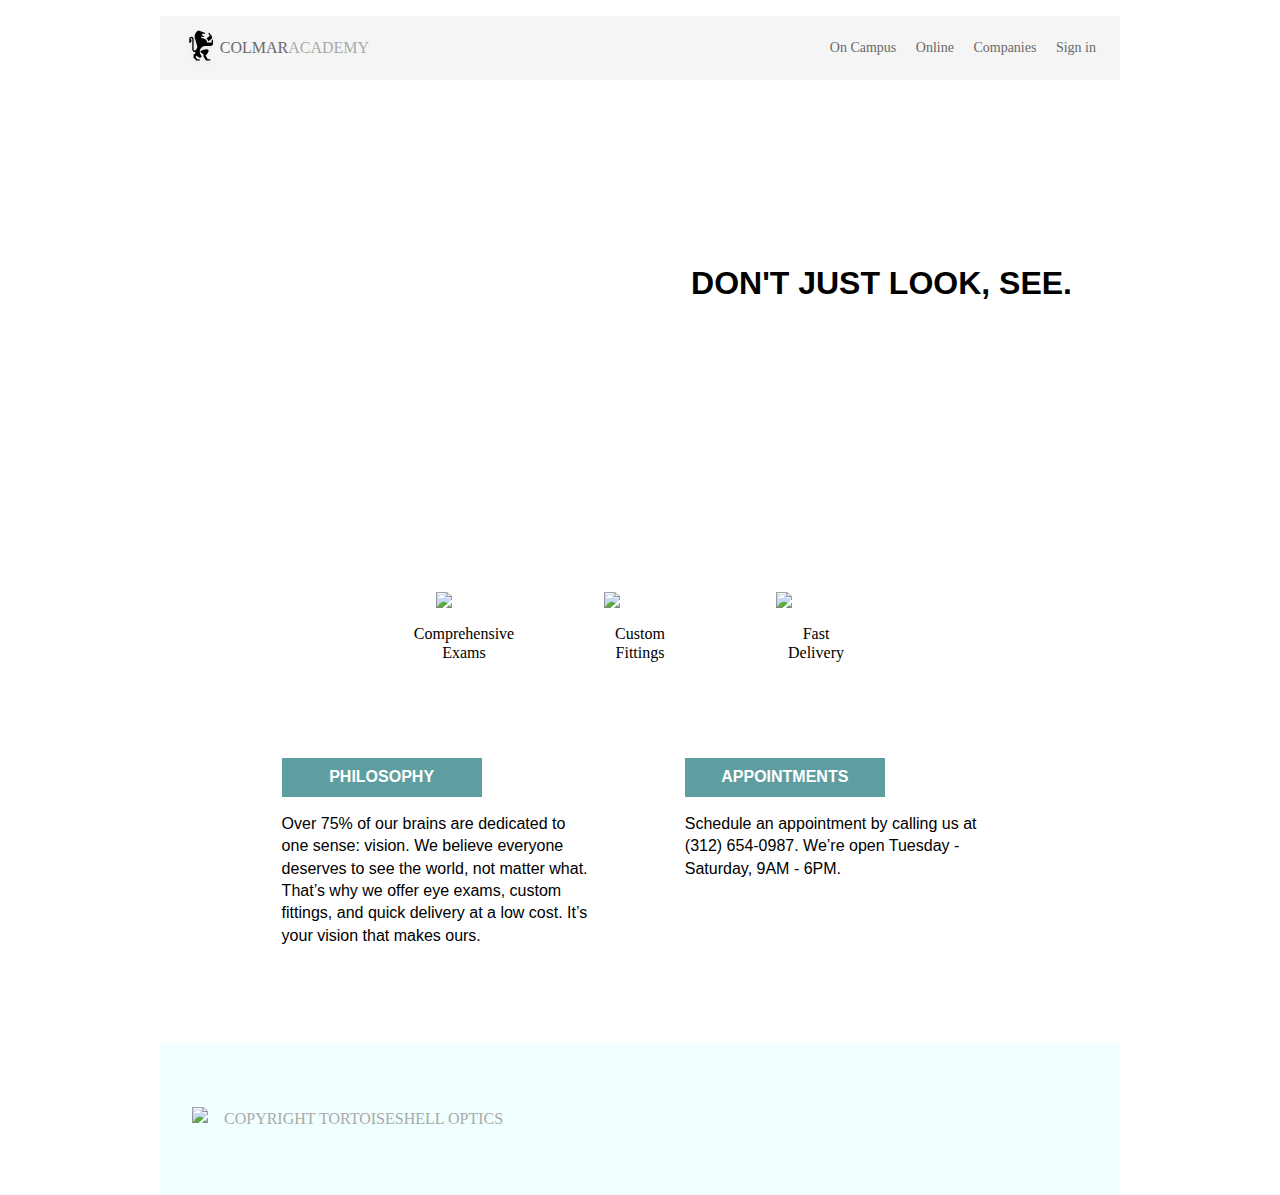
==== index.html @ a6d0f296 "created navigation." ====
<!DOCTYPE html>
<html>

<head>
    <meta charset="utf-8">
    <title>Tortoiseshell Optics</title>
    <link href="./resources/css/reset.css" type="text/css" rel="stylesheet" />
    <link href="./resources/css/style.css" type="text/css" rel="stylesheet" />
</head>

<body>

    <!--Header Starts-->

    <header>
        <div class="nav-container">
            <div class="logo">
                <img src="resources/images/ic-logo.svg" />
                <p><span>Colmar</span>academy</p>
            </div>
            <div class="menu">
                <ul>
                    <li class="oncampus">On Campus</li>
                    <li class="online">Online</li>
                    <li class="companies">Companies</li>
                    <li class="signin">Sign in</li>
                </ul>
            </div>
            <div class="mobile-menu">Menu</div>
        </div>
        <div class="banner-container">
            <div class="main-banner">
                <h1>Don't just look, see.</h1>
            </div>
        </div>
    </header>

    <!--About Start-->
    <div class="about-container">
        <div class="about exams">
            <img src="resources/images/paper-icon.png" />
            <p>Comprehensive Exams</p>
        </div>
        <div class="about fittings">
            <img src="resources/images/ruler-icon.png" />
            <p>Custom Fittings</p>
        </div>
        <div class="about delivery">
            <img src="resources/images/truck-icon.png" />
            <p>Fast Delivery</p>
        </div>
    </div>

    <!--Info-->

    <div class="info-container">
        <div class="philosophy">
            <div class="heading">Philosophy</div>
            <p>Over 75% of our brains are dedicated to one sense: vision. We believe everyone deserves to see the world, not matter what. That’s why we offer eye exams, custom fittings, and quick delivery at a low cost. It’s your vision that makes ours.
            </p>
        </div>
        <div class="appointments">
            <div class="heading">Appointments</div>
            <p>Schedule an appointment by calling us at (312) 654-0987. We’re open Tuesday - Saturday, 9AM - 6PM.</p>
        </div>
    </div>

    <!--Footer-->

    <footer>
        <div class="footer-container">
            <div class="black-logo">
                <img src="resources/images/logo-black.png" />
                <span class="copyright">Copyright Tortoiseshell Optics</span>
            </div>
        </div>
    </footer>


</body>

</html>
---- resources/css/style.css ----
html,
    body {
        font-size: 16px;
        line-height: 1.4;
        font-family: Gotham;
        /*background-color: lightgray;*/
        box-sizing: border-box;
    }
    /*Header Starts Here*/
    
    header {
        /*border: 2px dashed limegreen;*/
        background-image: url("../images/glasses-bg.png");
        background-position: center;
        background-repeat: no-repeat;
        background-size: cover;
        display: block;
        height: 30rem;
        width: 100%;
    }
    
    .nav-container {
        /*border: 1px dashed yellow;*/
        background-color: whitesmoke;
        color: dimgray;
        display: flex;
        height: 64px;
        align-items: center;
        justify-content: space-between;
        width: 960px;
        margin: 1rem auto 0;
    }
    
    .logo {
        /*border: 1px dashed yellow;*/
        align-items: center;
        display: flex;
    }
    
    .logo img {
        height: 2.5rem;
        margin: 0 2px 0 24px;
    }
    
    .logo p,
    span {
        text-transform: uppercase;
        color: darkgray;
        font-weight: 200;
    }
    
    .logo span {
        color: dimgray;
        font-weight: 500
    }
    
    .menu {
        /*border: 1px dashed yellow;*/
        font-size: 14px;
    }
    
    .menu ul {
        /*border: 1px dashed yellow;*/
        margin-right: 24px;
    }
    
    .menu ul li {
        display: inline-block;
        margin-left: 1rem;
    }
    
    .menu .products {
        margin: 0 2rem 0;
    }
    /*Main banner*/
    
    .banner-container {
        /*border: 2px dashed limegreen;*/
        display: flex;
        justify-content: flex-end;
        max-width: 960px;
        margin: 0 auto;
    }
    
    .main-banner {
        /*border: 1px solid red;*/
        background-color: white;
        display: inline-block;
        margin-right: -2rem;
        margin-top: 10rem;
        padding: 1.5rem 5rem;
    }
    
    .main-banner h1 {
        /*border: 1px solid blue;*/
        display: block;
        font-family: Helvetica;
        font-size: 2rem;
        font-weight: bold;
        line-height: 1.2;
        /*position: relative;
    right: 12rem;*/
        text-transform: uppercase;
    }
    /*Header end*/
    /*Account*/
    
    .about-container {
        /*border: 2px dashed limegreen;*/
        display: flex;
        justify-content: center;
        margin: 3rem auto;
        max-width: 960px;
    }
    
    .about {
        /*border: 2px dashed red;*/
        align-items: center;
        display: flex;
        flex-direction: column;
        justify-content: space-between;
        line-height: 1.2rem;
        margin: 3rem 3rem;
        width: 5rem;
    }
    
    .exams img {
        width: 3.5rem;
        margin-bottom: 1rem;
    }
    
    .exams p {
        /*border: 1px solid yellow;*/
        text-align: center;
        margin: 0;
        padding: 0;
    }
    
    .fittings img {
        width: 4.5rem;
        margin-bottom: 1rem;
    }
    
    .fittings p {
        /*border: 1px solid yellow;*/
        text-align: center;
        margin: 0;
        padding: 0;
    }
    
    .delivery img {
        width: 5rem;
        margin-bottom: 1rem;
    }
    
    .delivery p {
        /* border: 1px solid yellow;*/
        text-align: center;
        margin: 0;
        padding: 0;
    }
    /*Account End*/
    /*Info*/
    
    .info-container {
        /*border: 2px dashed limegreen;*/
        display: flex;
        justify-content: center;
        max-width: 960px;
        margin: 0 15%;
        margin-bottom: 5rem;
        font-family: Helvetica;
    }
    
    .philosophy {
        /*border: 1px solid blue;*/
        width: 35%;
        margin-right: 5%;
    }
    
    .appointments {
        /*border: 1px solid blue;*/
        width: 35%;
        margin-left: 5%;
    }
    
    .info-container p {
        /*border: 1px solid red;*/
        padding: 1rem 0;
        line-height: 1.4;
    }
    
    .heading {
        /*border: 1px solid blue;*/
        background-color: cadetblue;
        color: #fff;
        font-size: 1rem;
        font-weight: bold;
        padding: .5rem 1.25rem;
        width: 10rem;
        text-transform: uppercase;
        text-align: center;
    }
    /*Info End*/
    /*Footer*/
    
    .footer-container {
        /* border: 2px dashed limegreen;*/
        display: flex;
        max-width: 960px;
        background-color: azure;
        margin: 0 auto;
    }
    
    .black-logo {
        /*border: 1px solid red;*/
        display: flex;
        align-items: center;
    }
    
    .black-logo img {
        height: 1.5rem;
        margin: 4rem 1rem 4rem 2rem;
    }
    /*Footer End*/
    /*Media Queries*/
    /*1024 Tablet*/
    
    @media only screen and (max-width: 1024px) {
        .header {
            /*border: 1px solid red;*/
            height: 22rem;
            width: 100%;
        }
        .nav-container {
            /*border: 2px dashed blue;*/
            margin: 0;
            width: 100%;
        }
        .main-banner {
            display: inline-block;
            margin-right: 2rem;
            margin-top: 5rem;
            padding: 1.5rem 4rem;
        }
        .main-banner h1 {
            font-size: 1.33rem;
        }
    }
    /*480 Mobile*/
    /*Header*/
    
    @media only screen and (min-width: 480px) {
        .mobile-menu {
            display: none;
        }
    }
    
    @media only screen and (max-width: 480px) {
        .header {
            /*border: 1px solid red;*/
            background-position: 20%;
            height: 17rem;
            width: 100%;
        }
        .nav-container {
            /*border: 2px dashed blue;*/
            margin: 0;
            padding: 1rem;
            width: 100%;
        }
        .main-banner {
            display: inline-block;
            margin-right: 2rem;
            margin-top: 5rem;
            padding: 1.5rem 4rem;
        }
        .main-banner h1 {
            font-size: 1.33rem;
        }
        .logo span {
            display: none;
        }
        .menu {
            display: none;
        }
        .mobile-menu {
            margin: auto 3rem;
            padding: 0;
            text-align: center;
        }
        .main-banner {
            font-size: 1rem;
            margin: 9rem auto .5rem;
            padding: 1rem 0;
            text-align: center;
            width: 100%;
        }
    }
    /*About*/
    
    @media only screen and (max-width: 480px) {
        .about-container {
            display: block;
            margin-bottom: .77rem;
            margin-top: 3.77rem;
            width: 100%;
            font-size: .77rem;
            line-height: 1;
            font-family: Helvetica;
        }
        .exams {
            width: 30%;
            margin: 0 auto;
            /*padding-bottom: 1.54rem;*/
        }
        .exams img {
            width: 3.5rem;
            margin-bottom: 0;
        }
        .exams p {
            text-align: center;
            margin: 1rem 0;
            padding: 0;
        }
        .fittings {
            width: 20%;
            margin: 0 auto;
            /*padding-bottom: 1.54rem;*/
        }
        .fittings img {
            width: 4.5rem;
            margin-bottom: 0;
        }
        .fittings p {
            text-align: center;
            margin: 1rem 0;
        }
        .delivery {
            width: 15%;
            margin: 0 auto
        }
        .delivery img {
            width: 5rem;
            margin-bottom: 0;
            margin-top: 0;
            padding: 0;
        }
        .delivery p {
            text-align: center;
            margin: 1rem 00;
        }
    }
    
    @media only screen and (max-width: 480px) {
        .info-container {
            display: block;
            font-family: Helvetica;
            font-size: .77rem;
            width: 100%;
            margin: auto;
        }
        .info-container .heading {
            display: block;
            margin: 0;
            padding: auto;
            text-align: center;
            text-transform: uppercase;
            width: 90%;
        }
        .info-container p {
            display: block;
            width: 90%;
            margin: 0 auto;
            line-height: 1rem;
        }
        .philosophy {
            display: block;
            margin: 0 auto 2rem;
            width: 90%;
        }
        .appointments {
            display: block;
            margin: 0 auto 2rem;
            width: 90%;
        }
    }
    
    @media only screen and (max-width: 480px) {
        .black-logo {
            display: block;
            margin: 0 auto;
        }
        .copyright {
            display: none;
        }
    }
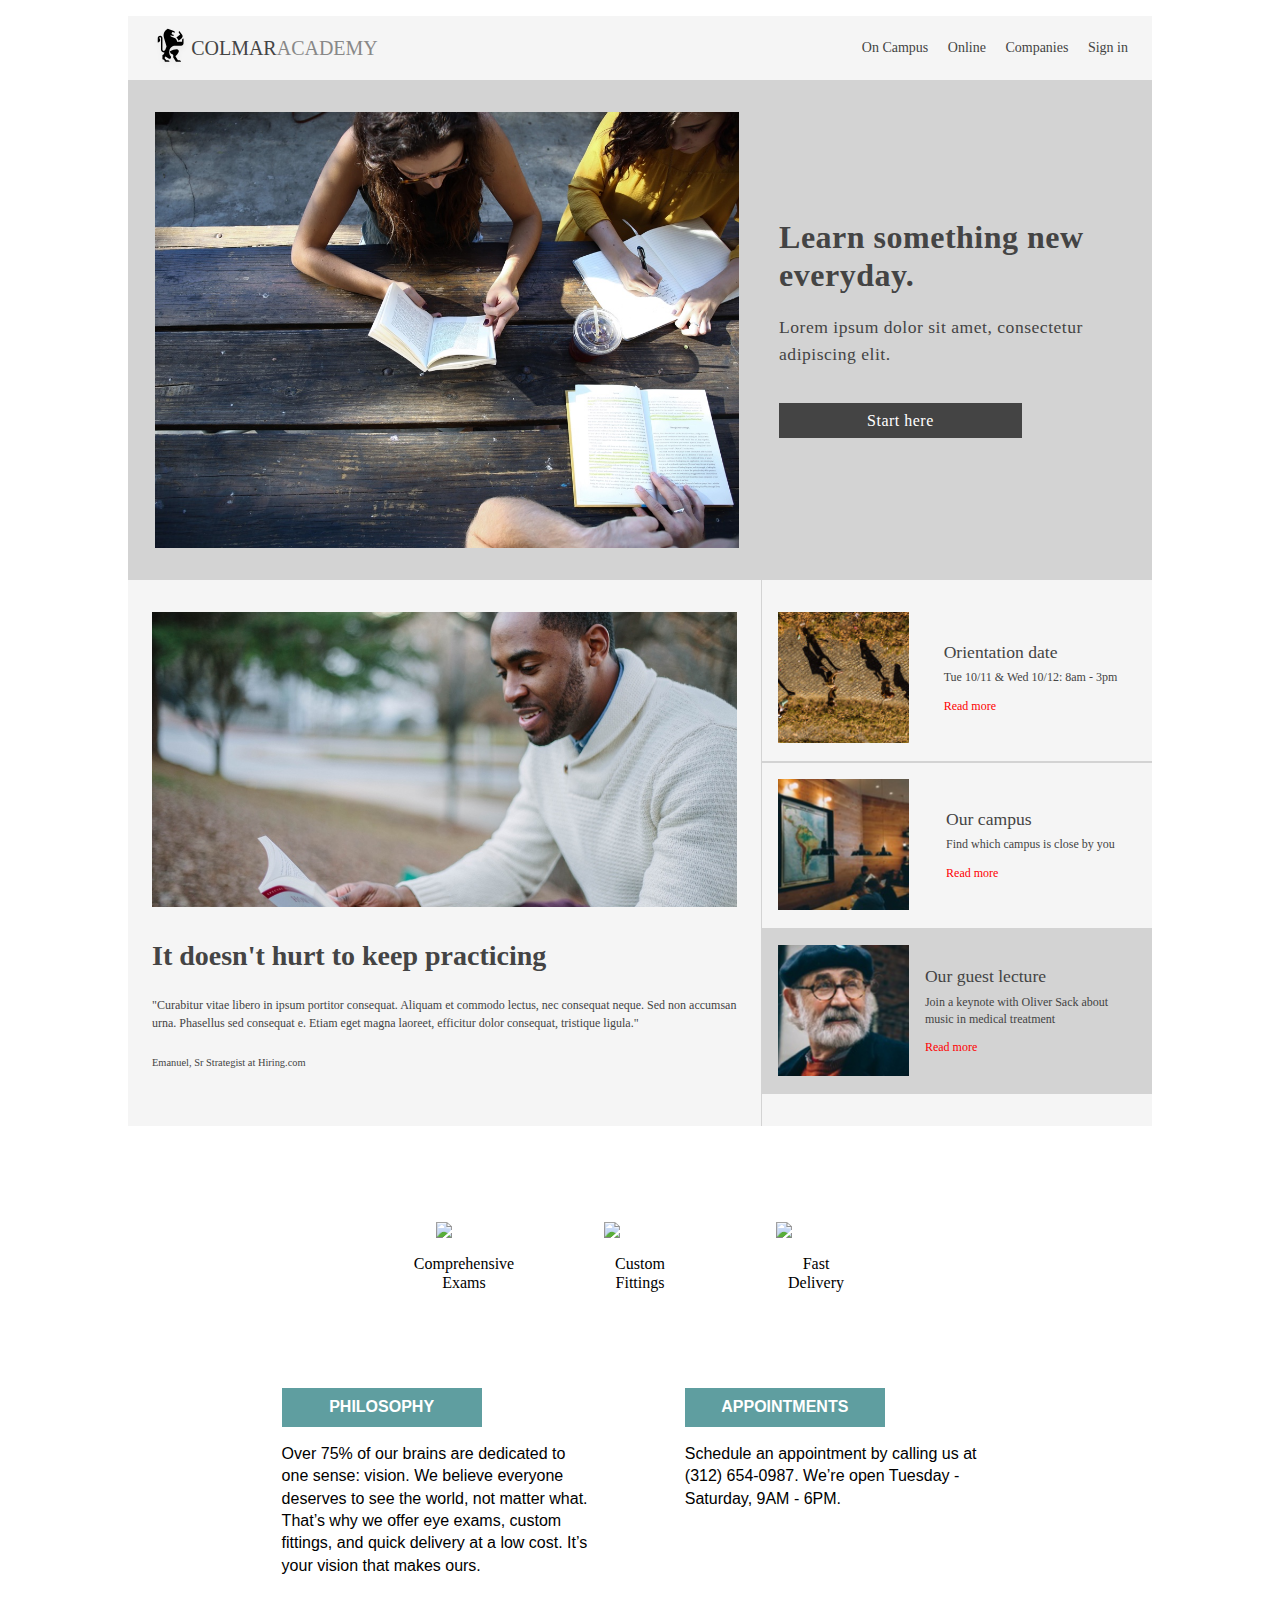
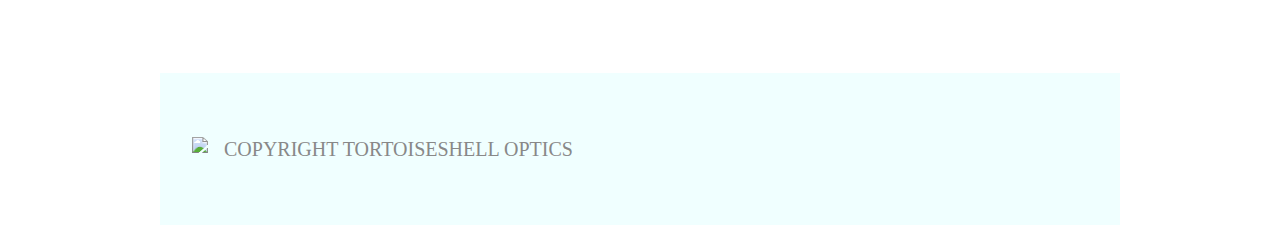
==== commit 21a5ba5c: "created second section - Practicing..." ====
--- a/index.html
+++ b/index.html
@@ -3,7 +3,7 @@
 
 <head>
     <meta charset="utf-8">
-    <title>Tortoiseshell Optics</title>
+    <title>Colmar Academy</title>
     <link href="./resources/css/reset.css" type="text/css" rel="stylesheet" />
     <link href="./resources/css/style.css" type="text/css" rel="stylesheet" />
 </head>
@@ -29,11 +29,63 @@
             <div class="mobile-menu">Menu</div>
         </div>
         <div class="banner-container">
+            <div class="banner-image"></div>
             <div class="main-banner">
-                <h1>Don't just look, see.</h1>
+                <h1>Learn something new everyday.</h1>
+                <p>Lorem ipsum dolor sit amet, consectetur adipiscing elit.</p>
+                <div class="start-btn">Start here</div>
             </div>
         </div>
     </header>
+
+    <!--Practicing Section-->
+    <div class="practice-container">
+        <div class="section-container">
+            <div class="img-section">
+                <div class="practice-image"></div>
+                <h1>It doesn't hurt to keep practicing</h1>
+                <p class="copy">"Curabitur vitae libero in ipsum portitor consequat. Aliquam et commodo lectus, nec consequat neque. Sed non accumsan urna. Phasellus sed consequat e. Etiam eget magna laoreet, efficitur dolor consequat, tristique ligula."</p>
+                <p class="caption">Emanuel, Sr Strategist at Hiring.com</p>
+            </div>
+            <!--Practicing Section - Rows-->
+            <div class="rows">
+                <div class="row-one ">
+                    <div class="one">
+                        <img src="resources/images/information-orientation.jpg" alt="orientation" />
+                        <div class="one-content">
+                            <h3>Orientation date</h3>
+                            <p>Tue 10/11 &amp; Wed 10/12: 8am - 3pm</p>
+                            <a href="http://www.apple.com" target="_blank">Read more</a>
+                        </div>
+                    </div>
+                </div>
+
+                <div class="row-two ">
+                    <div class="two">
+                        <img src="resources/images/information-campus.jpg" alt="orientation" />
+                        <div class="two-content">
+                            <h3>Our campus</h3>
+                            <p>Find which campus is close by you</p>
+                            <a href="http://www.apple.com" target="_blank">Read more</a>
+                        </div>
+                    </div>
+                </div>
+
+                <div class="row-three ">
+                    <div class="three">
+                        <img src="resources/images/information-guest-lecture.jpg" alt="orientation" />
+                        <div class="three-content">
+                            <h3>Our guest lecture</h3>
+                            <p>Join a keynote with Oliver Sack about music in medical treatment</p>
+                            <a href="http://www.apple.com" target="_blank">Read more</a>
+                        </div>
+                    </div>
+                </div>
+            </div>
+        </div>
+    </div>
+
+
 
     <!--About Start-->
     <div class="about-container">
--- a/resources/css/style.css
+++ b/resources/css/style.css
@@ -1,397 +1,628 @@
-    html,
-    body {
-        font-size: 16px;
-        line-height: 1.4;
-        font-family: Gotham;
-        /*background-color: lightgray;*/
-        box-sizing: border-box;
-    }
-    /*Header Starts Here*/
-    
-    header {
-        /*border: 2px dashed limegreen;*/
-        background-image: url("../images/glasses-bg.png");
-        background-position: center;
+        html,
+        body {
+            font-size: 16px;
+            line-height: 1.4;
+            font-family: Gotham;
+            /*background-color: lightgray;*/
+            /*box-sizing: border-box;*/
+        }
+        /*Header Starts Here*/
+        
+        header {
+            /*border: 2px dashed limegreen;*/
+            /*background-position: center;
         background-repeat: no-repeat;
         background-size: cover;
         display: block;
-        height: 30rem;
-        width: 100%;
-    }
-    
-    .nav-container {
-        /*border: 1px dashed yellow;*/
-        background-color: whitesmoke;
-        color: dimgray;
-        display: flex;
-        height: 64px;
-        align-items: center;
-        justify-content: space-between;
-        width: 960px;
-        margin: 1rem auto 0;
-    }
-    
-    .logo {
-        /*border: 1px dashed yellow;*/
-        align-items: center;
-        display: flex;
-    }
-    
-    .logo img {
-        height: 2.5rem;
-        margin: 0 2px 0 24px;
-    }
-    
-    .logo p,
-    span {
-        text-transform: uppercase;
-        color: darkgray;
-        font-weight: 200;
-    }
-    
-    .logo span {
-        color: dimgray;
-        font-weight: 500
-    }
-    
-    .menu {
-        /*border: 1px dashed yellow;*/
-        font-size: 14px;
-    }
-    
-    .menu ul {
-        /*border: 1px dashed yellow;*/
-        margin-right: 24px;
-    }
-    
-    .menu ul li {
-        display: inline-block;
-        margin-left: 1rem;
-    }
-    
-    .menu .products {
-        margin: 0 2rem 0;
-    }
-    /*Main banner*/
-    
-    .banner-container {
-        /*border: 2px dashed limegreen;*/
-        display: flex;
-        justify-content: flex-end;
-        max-width: 960px;
-        margin: 0 auto;
-    }
-    
-    .main-banner {
-        /*border: 1px solid red;*/
-        background-color: white;
-        display: inline-block;
-        margin-right: -2rem;
-        margin-top: 10rem;
-        padding: 1.5rem 5rem;
-    }
-    
-    .main-banner h1 {
-        /*border: 1px solid blue;*/
-        display: block;
-        font-family: Helvetica;
-        font-size: 2rem;
-        font-weight: bold;
-        line-height: 1.2;
-        /*position: relative;
-    right: 12rem;*/
-        text-transform: uppercase;
-    }
-    /*Header end*/
-    /*Account*/
-    
-    .about-container {
-        /*border: 2px dashed limegreen;*/
-        display: flex;
-        justify-content: center;
-        margin: 3rem auto;
-        max-width: 960px;
-    }
-    
-    .about {
-        /*border: 2px dashed red;*/
-        align-items: center;
-        display: flex;
-        flex-direction: column;
-        justify-content: space-between;
-        line-height: 1.2rem;
-        margin: 3rem 3rem;
-        width: 5rem;
-    }
-    
-    .exams img {
-        width: 3.5rem;
-        margin-bottom: 1rem;
-    }
-    
-    .exams p {
-        /*border: 1px solid yellow;*/
-        text-align: center;
-        margin: 0;
-        padding: 0;
-    }
-    
-    .fittings img {
-        width: 4.5rem;
-        margin-bottom: 1rem;
-    }
-    
-    .fittings p {
-        /*border: 1px solid yellow;*/
-        text-align: center;
-        margin: 0;
-        padding: 0;
-    }
-    
-    .delivery img {
-        width: 5rem;
-        margin-bottom: 1rem;
-    }
-    
-    .delivery p {
-        /* border: 1px solid yellow;*/
-        text-align: center;
-        margin: 0;
-        padding: 0;
-    }
-    /*Account End*/
-    /*Info*/
-    
-    .info-container {
-        /*border: 2px dashed limegreen;*/
-        display: flex;
-        justify-content: center;
-        max-width: 960px;
-        margin: 0 15%;
-        margin-bottom: 5rem;
-        font-family: Helvetica;
-    }
-    
-    .philosophy {
-        /*border: 1px solid blue;*/
-        width: 35%;
-        margin-right: 5%;
-    }
-    
-    .appointments {
-        /*border: 1px solid blue;*/
-        width: 35%;
-        margin-left: 5%;
-    }
-    
-    .info-container p {
-        /*border: 1px solid red;*/
-        padding: 1rem 0;
-        line-height: 1.4;
-    }
-    
-    .heading {
-        /*border: 1px solid blue;*/
-        background-color: cadetblue;
-        color: #fff;
-        font-size: 1rem;
-        font-weight: bold;
-        padding: .5rem 1.25rem;
-        width: 10rem;
-        text-transform: uppercase;
-        text-align: center;
-    }
-    /*Info End*/
-    /*Footer*/
-    
-    .footer-container {
-        /* border: 2px dashed limegreen;*/
-        display: flex;
-        max-width: 960px;
-        background-color: azure;
-        margin: 0 auto;
-    }
-    
-    .black-logo {
-        /*border: 1px solid red;*/
-        display: flex;
-        align-items: center;
-    }
-    
-    .black-logo img {
-        height: 1.5rem;
-        margin: 4rem 1rem 4rem 2rem;
-    }
-    /*Footer End*/
-    /*Media Queries*/
-    /*1024 Tablet*/
-    
-    @media only screen and (max-width: 1024px) {
-        .header {
+        height: 35.25rem;
+        width: 100%;*/
+        }
+        
+        .nav-container {
+            /*border: 1px dashed yellow;*/
+            align-items: center;
+            background-color: whitesmoke;
+            color: dimgray;
+            display: flex;
+            height: 64px;
+            margin: 1rem auto 0;
+            justify-content: space-between;
+            width: 1024px;
+        }
+        
+        .logo {
+            /*border: 1px dashed yellow;*/
+            align-items: center;
+            display: flex;
+        }
+        
+        .logo img {
+            height: 2.75rem;
+            margin: 0 2px 0 24px;
+        }
+        
+        .logo p,
+        span {
+            color: #888;
+            font-weight: 200;
+            font-size: 1.25rem;
+            text-transform: uppercase;
+        }
+        
+        .logo span {
+            color: #444;
+            font-weight: 500
+        }
+        
+        .menu {
+            /*border: 1px dashed yellow;*/
+            font-size: 14px;
+        }
+        
+        .menu ul {
+            /*border: 1px dashed yellow;*/
+            margin-right: 24px;
+        }
+        
+        .menu ul li {
+            color: #444;
+            display: inline-block;
+            margin-left: 1rem;
+        }
+        
+        .menu .products {
+            margin: 0 2rem 0;
+        }
+        /*Main banner*/
+        
+        .banner-container {
+            /*border: 2px dashed limegreen;*/
+            background-color: lightgray;
+            display: flex;
+            height: 500px;
+            justify-content: center;
+            /*align-items: center;*/
+            margin: 0 auto;
+            /*max-width: 960px;*/
+            width: 1024px;
+        }
+        
+        .banner-image {
+            /*border: 1px solid green;*/
+            background-image: url("../images/banner.jpg");
+            background-size: cover;
+            background-repeat: no-repeat;
+            background-position: center;
+            /*height: auto;*/
+            margin: 32px 0 32px 24px;
+            width: 57%;
+        }
+        
+        .main-banner {
             /*border: 1px solid red;*/
-            height: 22rem;
-            width: 100%;
-        }
-        .nav-container {
-            /*border: 2px dashed blue;*/
-            margin: 0;
-            width: 100%;
-        }
-        .main-banner {
+            /*background-color: white;*/
+            align-items: flex-start;
+            display: flex;
+            flex-direction: column;
+            justify-content: center;
+            letter-spacing: .5px;
+            width: 40%;
+        }
+        
+        .main-banner h1 {
+            /*border: 1px solid blue;*/
+            /*display: inline-block;*/
+            /*display: block;*/
+            color: #444;
+            font-size: 2rem;
+            font-weight: bold;
+            line-height: 1.2;
+            margin: 1.25rem 2.5rem;
+            /*position: relative;*/
+            right: 12rem;
+        }
+        
+        .main-banner p {
+            /*border: 1px solid blue;*/
+            /*display: inline-block;*/
+            /*display: block;*/
+            color: #444;
+            font-size: 1.1rem;
+            font-weight: 500;
+            line-height: 1.5;
+            margin-bottom: .75rem;
+            padding: 0 2.5rem;
+            /*position: relative;*/
+            right: 12rem;
+        }
+        
+        .main-banner .start-btn {
+            background-color: #444;
+            color: #fff;
+            font-family: Gotham;
+            font-size: 1rem;
+            font-weight: 300;
+            line-height: 1.2;
+            margin: 1.5rem 2.5rem;
+            padding: .5rem 5.5rem;
+        }
+        /*Header end*/
+        /*Practicing Section*/
+        
+        .practice-container {
+            /*border: 2px dashed limegreen;*/
+            background-color: lightgray;
+            display: flex;
+            justify-content: center;
+            /*align-items: center;*/
+            margin: 0 auto;
+            max-width: 1024px;
+        }
+        
+        .section-container {
+            /*border: 2px dashed limegreen;*/
+            background-color: whitesmoke;
+            display: flex;
+            /*height: 550px;*/
+            /*max-width: 960px;*/
+            width: 1024px;
+        }
+        
+        .img-section {
+            border-right: 1px solid lightgray;
+            display: flex;
+            flex-direction: column;
+            height: auto;
+            padding: 0 24px 0 24px;
+            width: 60%;
+        }
+        
+        .img-section .practice-image {
+            /*border: 1px solid green;*/
+            background-image: url("../images/information-main.jpg");
+            background-size: cover;
+            background-repeat: no-repeat;
+            background-position: center;
+            height: 54%;
+            margin: 32px 0;
+        }
+        
+        .img-section h1 {
+            /*border: 1px solid blue;*/
             display: inline-block;
-            margin-right: 2rem;
-            margin-top: 5rem;
-            padding: 1.5rem 4rem;
-        }
-        .main-banner h1 {
-            font-size: 1.33rem;
-        }
-    }
-    /*480 Mobile*/
-    /*Header*/
-    
-    @media only screen and (min-width: 480px) {
-        .mobile-menu {
-            display: none;
-        }
-    }
-    
-    @media only screen and (max-width: 480px) {
-        .header {
-            /*border: 1px solid red;*/
-            background-position: 20%;
-            height: 17rem;
-            width: 100%;
-        }
-        .nav-container {
-            /*border: 2px dashed blue;*/
-            margin: 0;
-            padding: 1rem;
-            width: 100%;
-        }
-        .main-banner {
-            display: inline-block;
-            margin-right: 2rem;
-            margin-top: 5rem;
-            padding: 1.5rem 4rem;
-        }
-        .main-banner h1 {
-            font-size: 1.33rem;
-        }
-        .logo span {
-            display: none;
-        }
-        .menu {
-            display: none;
-        }
-        .mobile-menu {
-            margin: auto 3rem;
-            padding: 0;
-            text-align: center;
-        }
-        .main-banner {
-            font-size: 1rem;
-            margin: 9rem auto .5rem;
-            padding: 1rem 0;
-            text-align: center;
-            width: 100%;
-        }
-    }
-    /*About*/
-    
-    @media only screen and (max-width: 480px) {
+            /*display: block;*/
+            color: #444;
+            font-size: 1.75rem;
+            font-weight: bold;
+            line-height: 1.2;
+            margin-bottom: 1.5rem;
+        }
+        
+        .img-section .copy {
+            /*border: 1px solid blue;*/
+            /*display: inline-block;*/
+            /*display: block;*/
+            color: #444;
+            font-size: .75rem;
+            font-weight: 300;
+            line-height: 1.5;
+            margin: 0 0 1.5rem 0;
+        }
+        
+        .img-section .caption {
+            /*border: 1px solid blue;*/
+            /*display: inline-block;*/
+            /*display: block;*/
+            color: #444;
+            font-size: .65rem;
+            font-weight: 300;
+        }
+        /*Practicing Section - Rows*/
+        
+        .rows {
+            /*border: 3px solid red;*/
+            /*background-color: white;*/
+            /*align-items: flex-start;*/
+            display: flex;
+            flex-direction: column;
+            padding: 32px 0 32px 0;
+            width: 40%;
+        }
+        
+        .rows h3 {
+            color: #444;
+            font-size: 1.1rem;
+            font-weight: 500;
+            line-height: 1.5;
+            margin-bottom: .25rem;
+        }
+        
+        .rows p {
+            color: #444;
+            font-size: .75rem;
+            font-weight: 300;
+            margin-bottom: .5rem;
+        }
+        
+        .rows a {
+            color: red;
+            font-size: .75rem;
+            font-weight: 300;
+            text-decoration: none;
+        }
+        
+        .rows a:hover {
+            color: firebrick;
+            font-size: .75rem;
+            font-weight: 300;
+            text-decoration: underline;
+        }
+        
+        .rows .row-one {
+            border-top: 0;
+            border-bottom: 1px solid lightgray;
+            margin-bottom: .0125rem;
+            padding: 0 0 16px 16px;
+        }
+        
+        .rows .one {
+            align-items: center;
+            display: flex;
+            justify-content: center;
+            margin-bottom: .125rem;
+        }
+        
+        .rows .one img {
+            /*float: left;*/
+            height: auto;
+            width: 35%;
+        }
+        
+        .rows .one-content {
+            margin: 0 auto;
+            padding: 0 16px 0 16px;
+        }
+        
+        .rows .row-two {
+            border-top: 1px solid lightgray;
+            border-bottom: 1px solid lightgray;
+            margin-bottom: .0125rem;
+            padding: 16px 0 16px 16px;
+        }
+        
+        .rows .two {
+            align-items: center;
+            display: flex;
+            justify-content: center;
+            margin-bottom: .125rem;
+        }
+        
+        .rows .two img {
+            /*float: left;*/
+            height: auto;
+            width: 35%;
+        }
+        
+        .rows .two-content {
+            margin: 0 auto;
+            padding: 0 16px 0 16px;
+        }
+        
+        .rows .row-three {
+            background-color: lightgray;
+            /*border-top: 1px solid lightgray;
+            border-bottom: 1px solid lightgray;
+            margin-bottom: .125rem;*/
+            padding: 16px 0 16px 16px;
+        }
+        
+        .rows .three {
+            align-items: center;
+            display: flex;
+            justify-content: center;
+            margin-bottom: .125rem;
+        }
+        
+        .rows .three img {
+            /*float: left;*/
+            height: auto;
+            width: 35%;
+        }
+        
+        .rows .three-content {
+            margin: 0 auto;
+            padding: 0 16px 0 16px;
+        }
+        /*Practicing Section End*/
+        /*Account*/
+        
         .about-container {
-            display: block;
-            margin-bottom: .77rem;
-            margin-top: 3.77rem;
-            width: 100%;
-            font-size: .77rem;
-            line-height: 1;
-            font-family: Helvetica;
-        }
-        .exams {
-            width: 30%;
-            margin: 0 auto;
-            /*padding-bottom: 1.54rem;*/
-        }
+            /*border: 2px dashed limegreen;*/
+            display: flex;
+            justify-content: center;
+            margin: 3rem auto;
+            max-width: 960px;
+        }
+        
+        .about {
+            /*border: 2px dashed red;*/
+            align-items: center;
+            display: flex;
+            flex-direction: column;
+            justify-content: space-between;
+            line-height: 1.2rem;
+            margin: 3rem 3rem;
+            width: 5rem;
+        }
+        
         .exams img {
             width: 3.5rem;
-            margin-bottom: 0;
-        }
+            margin-bottom: 1rem;
+        }
+        
         .exams p {
+            /*border: 1px solid yellow;*/
             text-align: center;
-            margin: 1rem 0;
+            margin: 0;
             padding: 0;
         }
-        .fittings {
-            width: 20%;
-            margin: 0 auto;
-            /*padding-bottom: 1.54rem;*/
-        }
+        
         .fittings img {
             width: 4.5rem;
-            margin-bottom: 0;
-        }
+            margin-bottom: 1rem;
+        }
+        
         .fittings p {
+            /*border: 1px solid yellow;*/
             text-align: center;
-            margin: 1rem 0;
-        }
-        .delivery {
-            width: 15%;
-            margin: 0 auto
-        }
+            margin: 0;
+            padding: 0;
+        }
+        
         .delivery img {
             width: 5rem;
-            margin-bottom: 0;
-            margin-top: 0;
+            margin-bottom: 1rem;
+        }
+        
+        .delivery p {
+            /* border: 1px solid yellow;*/
+            text-align: center;
+            margin: 0;
             padding: 0;
         }
-        .delivery p {
+        /*Account End*/
+        /*Info*/
+        
+        .info-container {
+            /*border: 2px dashed limegreen;*/
+            display: flex;
+            justify-content: center;
+            max-width: 960px;
+            margin: 0 15%;
+            margin-bottom: 5rem;
+            font-family: Helvetica;
+        }
+        
+        .philosophy {
+            /*border: 1px solid blue;*/
+            width: 35%;
+            margin-right: 5%;
+        }
+        
+        .appointments {
+            /*border: 1px solid blue;*/
+            width: 35%;
+            margin-left: 5%;
+        }
+        
+        .info-container p {
+            /*border: 1px solid red;*/
+            padding: 1rem 0;
+            line-height: 1.4;
+        }
+        
+        .heading {
+            /*border: 1px solid blue;*/
+            background-color: cadetblue;
+            color: #fff;
+            font-size: 1rem;
+            font-weight: bold;
+            padding: .5rem 1.25rem;
+            width: 10rem;
+            text-transform: uppercase;
             text-align: center;
-            margin: 1rem 00;
-        }
-    }
-    
-    @media only screen and (max-width: 480px) {
-        .info-container {
-            display: block;
-            font-family: Helvetica;
-            font-size: .77rem;
-            width: 100%;
-            margin: auto;
-        }
-        .info-container .heading {
-            display: block;
-            margin: 0;
-            padding: auto;
-            text-align: center;
-            text-transform: uppercase;
-            width: 90%;
-        }
-        .info-container p {
-            display: block;
-            width: 90%;
+        }
+        /*Info End*/
+        /*Footer*/
+        
+        .footer-container {
+            /* border: 2px dashed limegreen;*/
+            display: flex;
+            max-width: 960px;
+            background-color: azure;
             margin: 0 auto;
-            line-height: 1rem;
-        }
-        .philosophy {
-            display: block;
-            margin: 0 auto 2rem;
-            width: 90%;
-        }
-        .appointments {
-            display: block;
-            margin: 0 auto 2rem;
-            width: 90%;
-        }
-    }
-    
-    @media only screen and (max-width: 480px) {
+        }
+        
         .black-logo {
-            display: block;
-            margin: 0 auto;
-        }
-        .copyright {
-            display: none;
-        }
-    }
+            /*border: 1px solid red;*/
+            display: flex;
+            align-items: center;
+        }
+        
+        .black-logo img {
+            height: 1.5rem;
+            margin: 4rem 1rem 4rem 2rem;
+        }
+        /*Footer End*/
+        /*Media Queries*/
+        /*960 Tablet*/
+        
+        @media only screen and (max-width: 960px) {
+            .header {
+                /*border: 1px solid red;*/
+                height: 22rem;
+                width: 100%;
+            }
+            .nav-container {
+                /*border: 2px dashed blue;*/
+                margin: 0;
+                width: 100%;
+            }
+            .main-banner {
+                display: inline-block;
+                margin-right: 2rem;
+                margin-top: 5rem;
+                padding: 1.5rem 4rem;
+            }
+            .main-banner h1 {
+                font-size: 1.33rem;
+            }
+        }
+        /*480 Mobile*/
+        /*Header*/
+        
+        @media only screen and (min-width: 480px) {
+            .mobile-menu {
+                display: none;
+            }
+        }
+        
+        @media only screen and (max-width: 480px) {
+            .header {
+                /*border: 1px solid red;*/
+                background-position: 20%;
+                height: 17rem;
+                width: 100%;
+            }
+            .nav-container {
+                /*border: 2px dashed blue;*/
+                margin: 0;
+                padding: 1rem;
+                width: 100%;
+            }
+            .main-banner {
+                display: inline-block;
+                margin-right: 2rem;
+                margin-top: 5rem;
+                padding: 1.5rem 4rem;
+            }
+            .main-banner h1 {
+                font-size: 1.33rem;
+            }
+            .logo span {
+                display: none;
+            }
+            .menu {
+                display: none;
+            }
+            .mobile-menu {
+                margin: auto 3rem;
+                padding: 0;
+                text-align: center;
+            }
+            .main-banner {
+                font-size: 1rem;
+                margin: 9rem auto .5rem;
+                padding: 1rem 0;
+                text-align: center;
+                width: 100%;
+            }
+        }
+        /*About*/
+        
+        @media only screen and (max-width: 480px) {
+            .about-container {
+                display: block;
+                margin-bottom: .77rem;
+                margin-top: 3.77rem;
+                width: 100%;
+                font-size: .77rem;
+                line-height: 1;
+                font-family: Helvetica;
+            }
+            .exams {
+                width: 30%;
+                margin: 0 auto;
+                /*padding-bottom: 1.54rem;*/
+            }
+            .exams img {
+                width: 3.5rem;
+                margin-bottom: 0;
+            }
+            .exams p {
+                text-align: center;
+                margin: 1rem 0;
+                padding: 0;
+            }
+            .fittings {
+                width: 20%;
+                margin: 0 auto;
+                /*padding-bottom: 1.54rem;*/
+            }
+            .fittings img {
+                width: 4.5rem;
+                margin-bottom: 0;
+            }
+            .fittings p {
+                text-align: center;
+                margin: 1rem 0;
+            }
+            .delivery {
+                width: 15%;
+                margin: 0 auto
+            }
+            .delivery img {
+                width: 5rem;
+                margin-bottom: 0;
+                margin-top: 0;
+                padding: 0;
+            }
+            .delivery p {
+                text-align: center;
+                margin: 1rem 00;
+            }
+        }
+        
+        @media only screen and (max-width: 480px) {
+            .info-container {
+                display: block;
+                font-family: Helvetica;
+                font-size: .77rem;
+                width: 100%;
+                margin: auto;
+            }
+            .info-container .heading {
+                display: block;
+                margin: 0;
+                padding: auto;
+                text-align: center;
+                text-transform: uppercase;
+                width: 90%;
+            }
+            .info-container p {
+                display: block;
+                width: 90%;
+                margin: 0 auto;
+                line-height: 1rem;
+            }
+            .philosophy {
+                display: block;
+                margin: 0 auto 2rem;
+                width: 90%;
+            }
+            .appointments {
+                display: block;
+                margin: 0 auto 2rem;
+                width: 90%;
+            }
+        }
+        
+        @media only screen and (max-width: 480px) {
+            .black-logo {
+                display: block;
+                margin: 0 auto;
+            }
+            .copyright {
+                display: none;
+            }
+        }
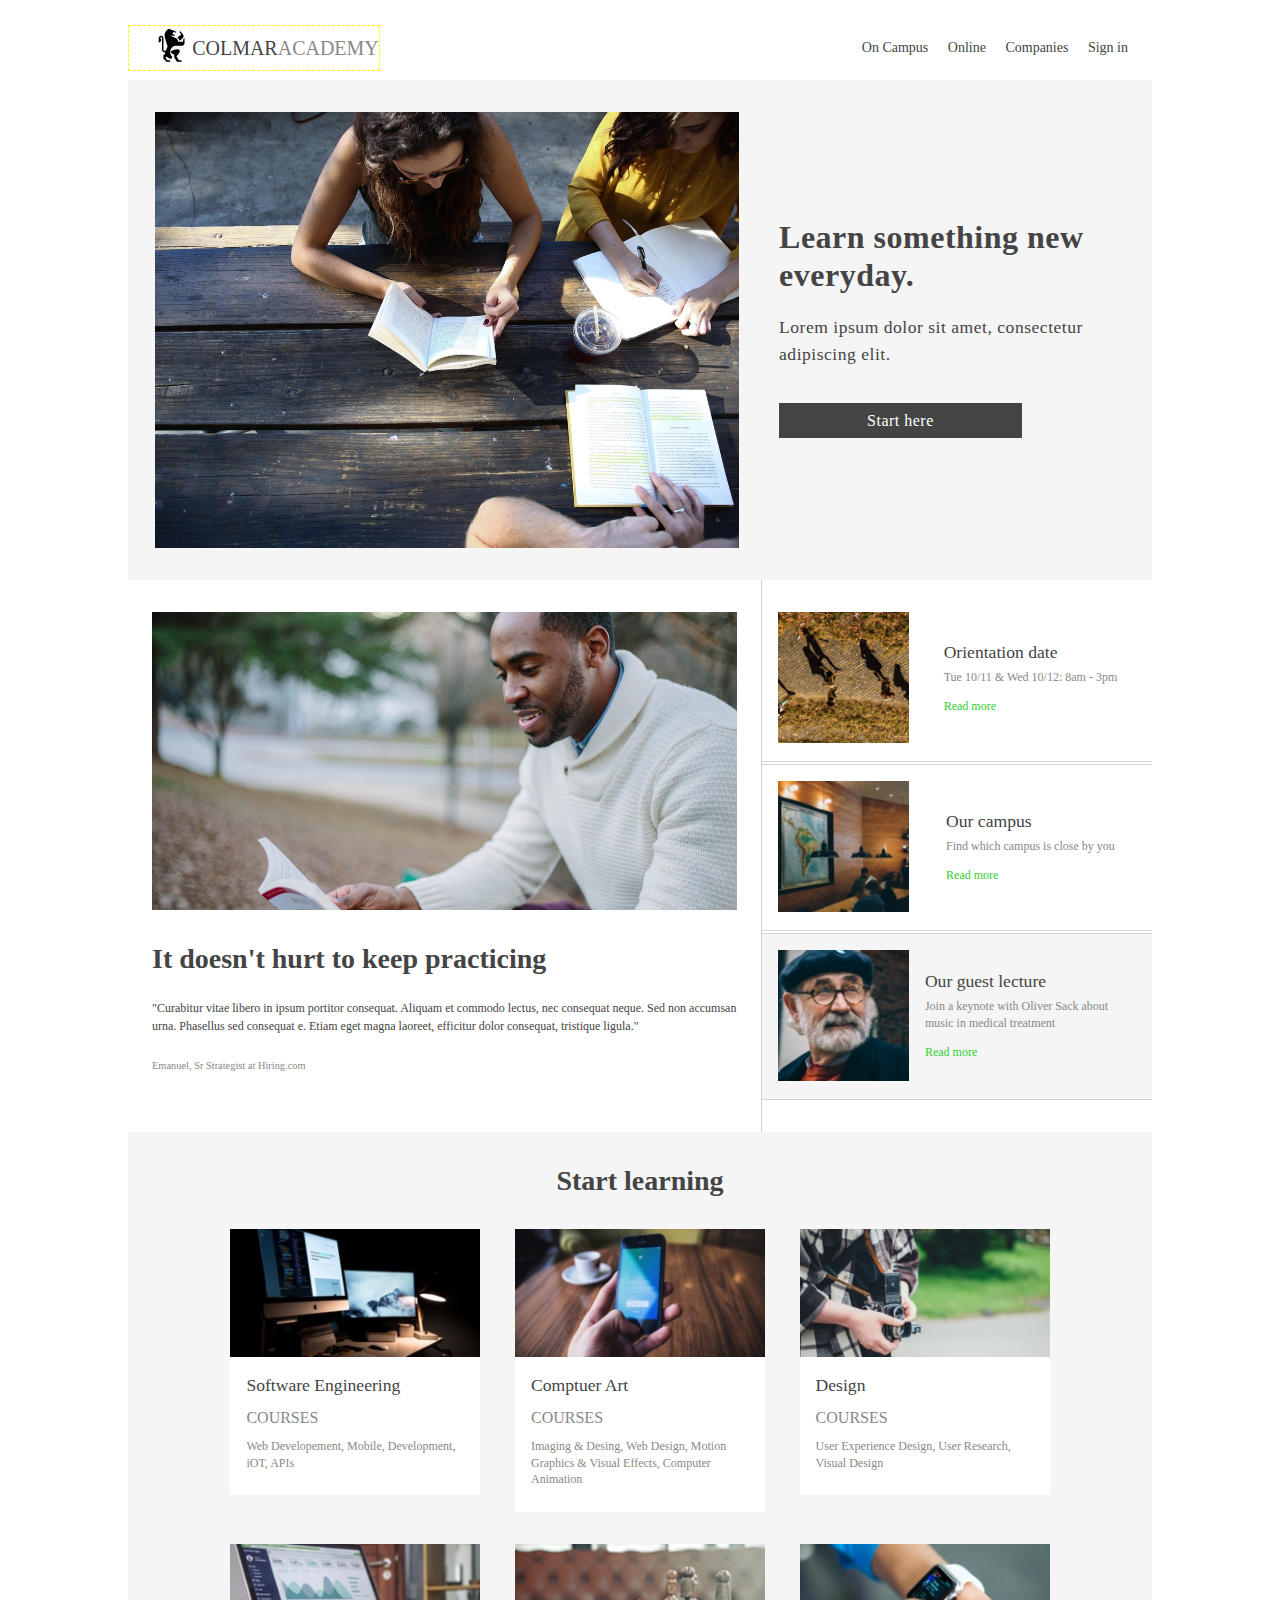
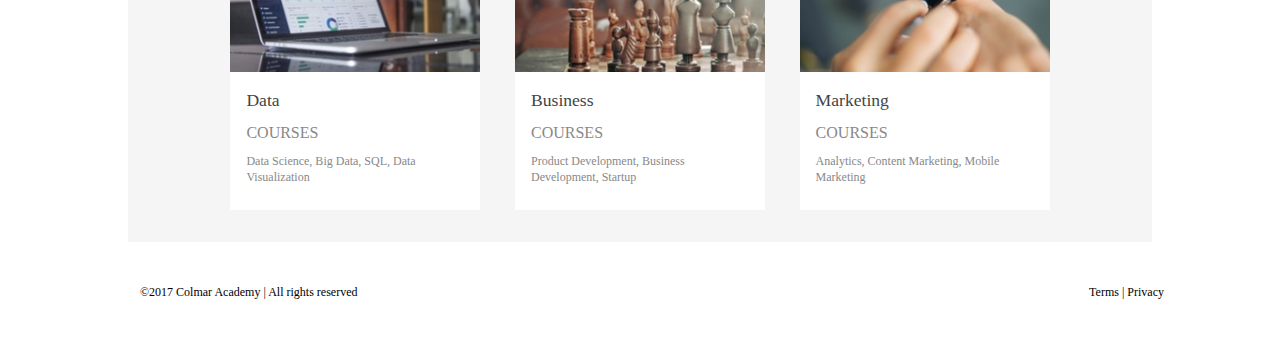
==== commit d2ce4dc0: "my changes before getting help from aadvisor about the flex box alignment issue." ====
--- a/index.html
+++ b/index.html
@@ -26,7 +26,7 @@
                     <li class="signin">Sign in</li>
                 </ul>
             </div>
-            <div class="mobile-menu">Menu</div>
+            <!-- <div class="mobile-menu">Menu</div>-->
         </div>
         <div class="banner-container">
             <div class="banner-image"></div>
@@ -38,12 +38,12 @@
         </div>
     </header>
 
-    <!--Practicing Section-->
+    <!--Practicing Section - Starts here-->
     <div class="practice-container">
         <div class="section-container">
             <div class="img-section">
                 <div class="practice-image"></div>
-                <h1>It doesn't hurt to keep practicing</h1>
+                <h2>It doesn't hurt to keep practicing</h2>
                 <p class="copy">"Curabitur vitae libero in ipsum portitor consequat. Aliquam et commodo lectus, nec consequat neque. Sed non accumsan urna. Phasellus sed consequat e. Etiam eget magna laoreet, efficitur dolor consequat, tristique ligula."</p>
                 <p class="caption">Emanuel, Sr Strategist at Hiring.com</p>
             </div>
@@ -85,47 +85,76 @@
         </div>
     </div>
 
+    <!--Practice Section End-->
+    <!--Start Learning Section - Start-->
 
+    <div class="learning-container">
+        <div class="learning-title">
+            <h2>Start learning</h2>
+        </div>
 
-    <!--About Start-->
-    <div class="about-container">
-        <div class="about exams">
-            <img src="resources/images/paper-icon.png" />
-            <p>Comprehensive Exams</p>
-        </div>
-        <div class="about fittings">
-            <img src="resources/images/ruler-icon.png" />
-            <p>Custom Fittings</p>
-        </div>
-        <div class="about delivery">
-            <img src="resources/images/truck-icon.png" />
-            <p>Fast Delivery</p>
+        <div class="container">
+            <div class="items-container">
+                <div class="software items">
+                    <img src="resources/images/course-software.jpg" />
+                    <div class="items-content">
+                        <h3 class="title">Software Engineering</h3>
+                        <span class="category">Courses</span>
+                        <p>Web Developement, Mobile, Development, iOT, APIs</p>
+                    </div>
+                </div>
+
+                <div class="software items">
+                    <img src="resources/images/course-computer-art.jpg" />
+                    <div class="items-content">
+                        <h3 class="title">Comptuer Art</h3>
+                        <span class="category">Courses</span>
+                        <p>Imaging &amp; Desing, Web Design, Motion Graphics &amp; Visual Effects, Computer Animation</p>
+                    </div>
+                </div>
+                <div class="software items">
+                    <img src="resources/images/course-design.jpg" />
+                    <div class="items-content">
+                        <h3 class="title">Design</h3>
+                        <span class="category">Courses</span>
+                        <p>User Experience Design, User Research, Visual Design</p>
+                    </div>
+                </div>
+                <div class="software items">
+                    <img src="resources/images/course-data.jpg" />
+                    <div class="items-content">
+                        <h3 class="title">Data</h3>
+                        <span class="category">Courses</span>
+                        <p>Data Science, Big Data, SQL, Data Visualization</p>
+                    </div>
+                </div>
+                <div class="software items">
+                    <img src="resources/images/course-business.jpg" />
+                    <div class="items-content">
+                        <h3 class="title">Business</h3>
+                        <span class="category">Courses</span>
+                        <p>Product Development, Business Development, Startup</p>
+                    </div>
+                </div>
+                <div class="software items">
+                    <img src="resources/images/course-marketing.jpg" />
+                    <div class="items-content">
+                        <h3 class="title">Marketing</h3>
+                        <span class="category">Courses</span>
+                        <p>Analytics, Content Marketing, Mobile Marketing</p>
+                    </div>
+                </div>
+            </div>
         </div>
     </div>
+    <!--Start Learning Section - End-->
 
-    <!--Info-->
-
-    <div class="info-container">
-        <div class="philosophy">
-            <div class="heading">Philosophy</div>
-            <p>Over 75% of our brains are dedicated to one sense: vision. We believe everyone deserves to see the world, not matter what. That’s why we offer eye exams, custom fittings, and quick delivery at a low cost. It’s your vision that makes ours.
-            </p>
-        </div>
-        <div class="appointments">
-            <div class="heading">Appointments</div>
-            <p>Schedule an appointment by calling us at (312) 654-0987. We’re open Tuesday - Saturday, 9AM - 6PM.</p>
-        </div>
-    </div>
 
     <!--Footer-->
 
     <footer>
-        <div class="footer-container">
-            <div class="black-logo">
-                <img src="resources/images/logo-black.png" />
-                <span class="copyright">Copyright Tortoiseshell Optics</span>
-            </div>
-        </div>
+        <div class="copyright">&copy;2017 Colmar Academy | All rights reserved</div>
+        <div class="terms">Terms | Privacy</div>
     </footer>
 
 
--- a/resources/css/style.css
+++ b/resources/css/style.css
@@ -6,7 +6,7 @@
             /*background-color: lightgray;*/
             /*box-sizing: border-box;*/
         }
-        /*Header Starts Here*/
+        /*Header - Start*/
         
         header {
             /*border: 2px dashed limegreen;*/
@@ -21,7 +21,7 @@
         .nav-container {
             /*border: 1px dashed yellow;*/
             align-items: center;
-            background-color: whitesmoke;
+            background-color: #fff;
             color: dimgray;
             display: flex;
             height: 64px;
@@ -31,7 +31,7 @@
         }
         
         .logo {
-            /*border: 1px dashed yellow;*/
+            border: 1px dashed yellow;
             align-items: center;
             display: flex;
         }
@@ -77,7 +77,7 @@
         
         .banner-container {
             /*border: 2px dashed limegreen;*/
-            background-color: lightgray;
+            background-color: whitesmoke;
             display: flex;
             height: 500px;
             justify-content: center;
@@ -151,7 +151,7 @@
         
         .practice-container {
             /*border: 2px dashed limegreen;*/
-            background-color: lightgray;
+            background-color: #fff;
             display: flex;
             justify-content: center;
             /*align-items: center;*/
@@ -161,7 +161,7 @@
         
         .section-container {
             /*border: 2px dashed limegreen;*/
-            background-color: whitesmoke;
+            background-color: #fff;
             display: flex;
             /*height: 550px;*/
             /*max-width: 960px;*/
@@ -187,7 +187,7 @@
             margin: 32px 0;
         }
         
-        .img-section h1 {
+        .img-section h2 {
             /*border: 1px solid blue;*/
             display: inline-block;
             /*display: block;*/
@@ -213,7 +213,7 @@
             /*border: 1px solid blue;*/
             /*display: inline-block;*/
             /*display: block;*/
-            color: #444;
+            color: #888;
             font-size: .65rem;
             font-weight: 300;
         }
@@ -238,30 +238,30 @@
         }
         
         .rows p {
-            color: #444;
+            color: #888;
             font-size: .75rem;
             font-weight: 300;
             margin-bottom: .5rem;
         }
         
         .rows a {
-            color: red;
+            color: limegreen;
             font-size: .75rem;
             font-weight: 300;
             text-decoration: none;
         }
         
         .rows a:hover {
-            color: firebrick;
-            font-size: .75rem;
-            font-weight: 300;
+            color: lime;
+            font-size: .75rem;
+            font-weight: 500;
             text-decoration: underline;
         }
         
         .rows .row-one {
             border-top: 0;
             border-bottom: 1px solid lightgray;
-            margin-bottom: .0125rem;
+            margin-bottom: .125rem;
             padding: 0 0 16px 16px;
         }
         
@@ -286,7 +286,7 @@
         .rows .row-two {
             border-top: 1px solid lightgray;
             border-bottom: 1px solid lightgray;
-            margin-bottom: .0125rem;
+            margin-bottom: .125rem;
             padding: 16px 0 16px 16px;
         }
         
@@ -309,10 +309,10 @@
         }
         
         .rows .row-three {
-            background-color: lightgray;
-            /*border-top: 1px solid lightgray;
+            background-color: whitesmoke;
+            border-top: 1px solid lightgray;
             border-bottom: 1px solid lightgray;
-            margin-bottom: .125rem;*/
+            /*margin-bottom: .125rem;*/
             padding: 16px 0 16px 16px;
         }
         
@@ -334,295 +334,108 @@
             padding: 0 16px 0 16px;
         }
         /*Practicing Section End*/
-        /*Account*/
-        
-        .about-container {
-            /*border: 2px dashed limegreen;*/
-            display: flex;
-            justify-content: center;
-            margin: 3rem auto;
-            max-width: 960px;
-        }
-        
-        .about {
-            /*border: 2px dashed red;*/
-            align-items: center;
-            display: flex;
+        /*-Start Learning Section - Start*/
+        
+        .learning-container {
+            align-items: center;
+            background-color: whitesmoke;
             flex-direction: column;
+            font-family: Gotham;
+            display: flex;
+            justify-content: center;
+            margin: 0 auto;
+            width: 1024px;
+        }
+        
+        .learning-container h2 {
+            color: #444;
+            display: block;
+            font-size: 1.75rem;
+            font-weight: bold;
+            line-height: 1.2;
+            margin: 32px auto;
+        }
+        /*.container {
+            background-color: whitesmoke;
+        }*/
+        
+        .items-container {
+            /*border: 2px dashed blue;*/
+            align-items: flex-start;
+            display: flex;
+            flex-direction: row;
+            flex-wrap: wrap;
             justify-content: space-between;
-            line-height: 1.2rem;
-            margin: 3rem 3rem;
-            width: 5rem;
-        }
-        
-        .exams img {
-            width: 3.5rem;
-            margin-bottom: 1rem;
-        }
-        
-        .exams p {
-            /*border: 1px solid yellow;*/
-            text-align: center;
-            margin: 0;
-            padding: 0;
-        }
-        
-        .fittings img {
-            width: 4.5rem;
-            margin-bottom: 1rem;
-        }
-        
-        .fittings p {
-            /*border: 1px solid yellow;*/
-            text-align: center;
-            margin: 0;
-            padding: 0;
-        }
-        
-        .delivery img {
-            width: 5rem;
-            margin-bottom: 1rem;
-        }
-        
-        .delivery p {
-            /* border: 1px solid yellow;*/
-            text-align: center;
-            margin: 0;
-            padding: 0;
-        }
-        /*Account End*/
-        /*Info*/
-        
-        .info-container {
-            /*border: 2px dashed limegreen;*/
-            display: flex;
-            justify-content: center;
-            max-width: 960px;
-            margin: 0 15%;
-            margin-bottom: 5rem;
-            font-family: Helvetica;
-        }
-        
-        .philosophy {
-            /*border: 1px solid blue;*/
-            width: 35%;
-            margin-right: 5%;
-        }
-        
-        .appointments {
-            /*border: 1px solid blue;*/
-            width: 35%;
-            margin-left: 5%;
-        }
-        
-        .info-container p {
-            /*border: 1px solid red;*/
-            padding: 1rem 0;
+            margin: 0 auto;
+            width: 80%;
+        }
+        
+        .items-container .items {
+            background-color: #fff;
+            display: flex;
+            flex-direction: column;
+            align-items: center;
+            justify-content: flex-start;
+            /*border: 3px dashed red;*/
+            margin-bottom: 32px;
+            width: 250px;
+        }
+        
+        .items-container img {
+            height: auto;
+            margin-bottom: 0;
+            width: 250px;
+        }
+        
+        .items-container .items-content {
+            padding-left: 16px;
+            padding-top: 16px;
+            padding-right: 16px;
+        }
+        
+        .items-container h3 {
+            display: block;
+            color: #444;
+            font-size: 1.1rem;
+            font-weight: 500;
+            margin-bottom: 8px;
+            text-transform: none;
+        }
+        
+        .items-container .category {
+            display: block;
+            color: #888;
+            font-size: 1rem;
+            font-weight: 200;
+            line-height: 1.5;
+            margin-bottom: 8px;
+            text-transform: uppercase;
+        }
+        
+        .items-container p {
+            display: block;
+            color: #888;
+            font-size: .75rem;
+            font-weight: 300;
             line-height: 1.4;
-        }
-        
-        .heading {
-            /*border: 1px solid blue;*/
-            background-color: cadetblue;
-            color: #fff;
-            font-size: 1rem;
-            font-weight: bold;
-            padding: .5rem 1.25rem;
-            width: 10rem;
-            text-transform: uppercase;
-            text-align: center;
-        }
-        /*Info End*/
+            margin-bottom: 24px;
+        }
+        /*.items-container img {
+    
+}*/
+        /*-Start Learning Section - End*/
         /*Footer*/
         
-        .footer-container {
-            /* border: 2px dashed limegreen;*/
-            display: flex;
-            max-width: 960px;
-            background-color: azure;
-            margin: 0 auto;
-        }
-        
-        .black-logo {
-            /*border: 1px solid red;*/
-            display: flex;
-            align-items: center;
-        }
-        
-        .black-logo img {
-            height: 1.5rem;
-            margin: 4rem 1rem 4rem 2rem;
+        footer {
+            align-items: center;
+            background-color: #fff;
+            display: flex;
+            justify-content: space-between;
+            font-size: .75rem;
+            height: 100px;
+            margin: 0 auto;
+            padding-left: 24px;
+            width: 1024px;
+            text-transform: normal;
         }
         /*Footer End*/
-        /*Media Queries*/
-        /*960 Tablet*/
-        
-        @media only screen and (max-width: 960px) {
-            .header {
-                /*border: 1px solid red;*/
-                height: 22rem;
-                width: 100%;
-            }
-            .nav-container {
-                /*border: 2px dashed blue;*/
-                margin: 0;
-                width: 100%;
-            }
-            .main-banner {
-                display: inline-block;
-                margin-right: 2rem;
-                margin-top: 5rem;
-                padding: 1.5rem 4rem;
-            }
-            .main-banner h1 {
-                font-size: 1.33rem;
-            }
-        }
-        /*480 Mobile*/
-        /*Header*/
-        
-        @media only screen and (min-width: 480px) {
-            .mobile-menu {
-                display: none;
-            }
-        }
-        
-        @media only screen and (max-width: 480px) {
-            .header {
-                /*border: 1px solid red;*/
-                background-position: 20%;
-                height: 17rem;
-                width: 100%;
-            }
-            .nav-container {
-                /*border: 2px dashed blue;*/
-                margin: 0;
-                padding: 1rem;
-                width: 100%;
-            }
-            .main-banner {
-                display: inline-block;
-                margin-right: 2rem;
-                margin-top: 5rem;
-                padding: 1.5rem 4rem;
-            }
-            .main-banner h1 {
-                font-size: 1.33rem;
-            }
-            .logo span {
-                display: none;
-            }
-            .menu {
-                display: none;
-            }
-            .mobile-menu {
-                margin: auto 3rem;
-                padding: 0;
-                text-align: center;
-            }
-            .main-banner {
-                font-size: 1rem;
-                margin: 9rem auto .5rem;
-                padding: 1rem 0;
-                text-align: center;
-                width: 100%;
-            }
-        }
-        /*About*/
-        
-        @media only screen and (max-width: 480px) {
-            .about-container {
-                display: block;
-                margin-bottom: .77rem;
-                margin-top: 3.77rem;
-                width: 100%;
-                font-size: .77rem;
-                line-height: 1;
-                font-family: Helvetica;
-            }
-            .exams {
-                width: 30%;
-                margin: 0 auto;
-                /*padding-bottom: 1.54rem;*/
-            }
-            .exams img {
-                width: 3.5rem;
-                margin-bottom: 0;
-            }
-            .exams p {
-                text-align: center;
-                margin: 1rem 0;
-                padding: 0;
-            }
-            .fittings {
-                width: 20%;
-                margin: 0 auto;
-                /*padding-bottom: 1.54rem;*/
-            }
-            .fittings img {
-                width: 4.5rem;
-                margin-bottom: 0;
-            }
-            .fittings p {
-                text-align: center;
-                margin: 1rem 0;
-            }
-            .delivery {
-                width: 15%;
-                margin: 0 auto
-            }
-            .delivery img {
-                width: 5rem;
-                margin-bottom: 0;
-                margin-top: 0;
-                padding: 0;
-            }
-            .delivery p {
-                text-align: center;
-                margin: 1rem 00;
-            }
-        }
-        
-        @media only screen and (max-width: 480px) {
-            .info-container {
-                display: block;
-                font-family: Helvetica;
-                font-size: .77rem;
-                width: 100%;
-                margin: auto;
-            }
-            .info-container .heading {
-                display: block;
-                margin: 0;
-                padding: auto;
-                text-align: center;
-                text-transform: uppercase;
-                width: 90%;
-            }
-            .info-container p {
-                display: block;
-                width: 90%;
-                margin: 0 auto;
-                line-height: 1rem;
-            }
-            .philosophy {
-                display: block;
-                margin: 0 auto 2rem;
-                width: 90%;
-            }
-            .appointments {
-                display: block;
-                margin: 0 auto 2rem;
-                width: 90%;
-            }
-        }
-        
-        @media only screen and (max-width: 480px) {
-            .black-logo {
-                display: block;
-                margin: 0 auto;
-            }
-            .copyright {
-                display: none;
-            }
-        }
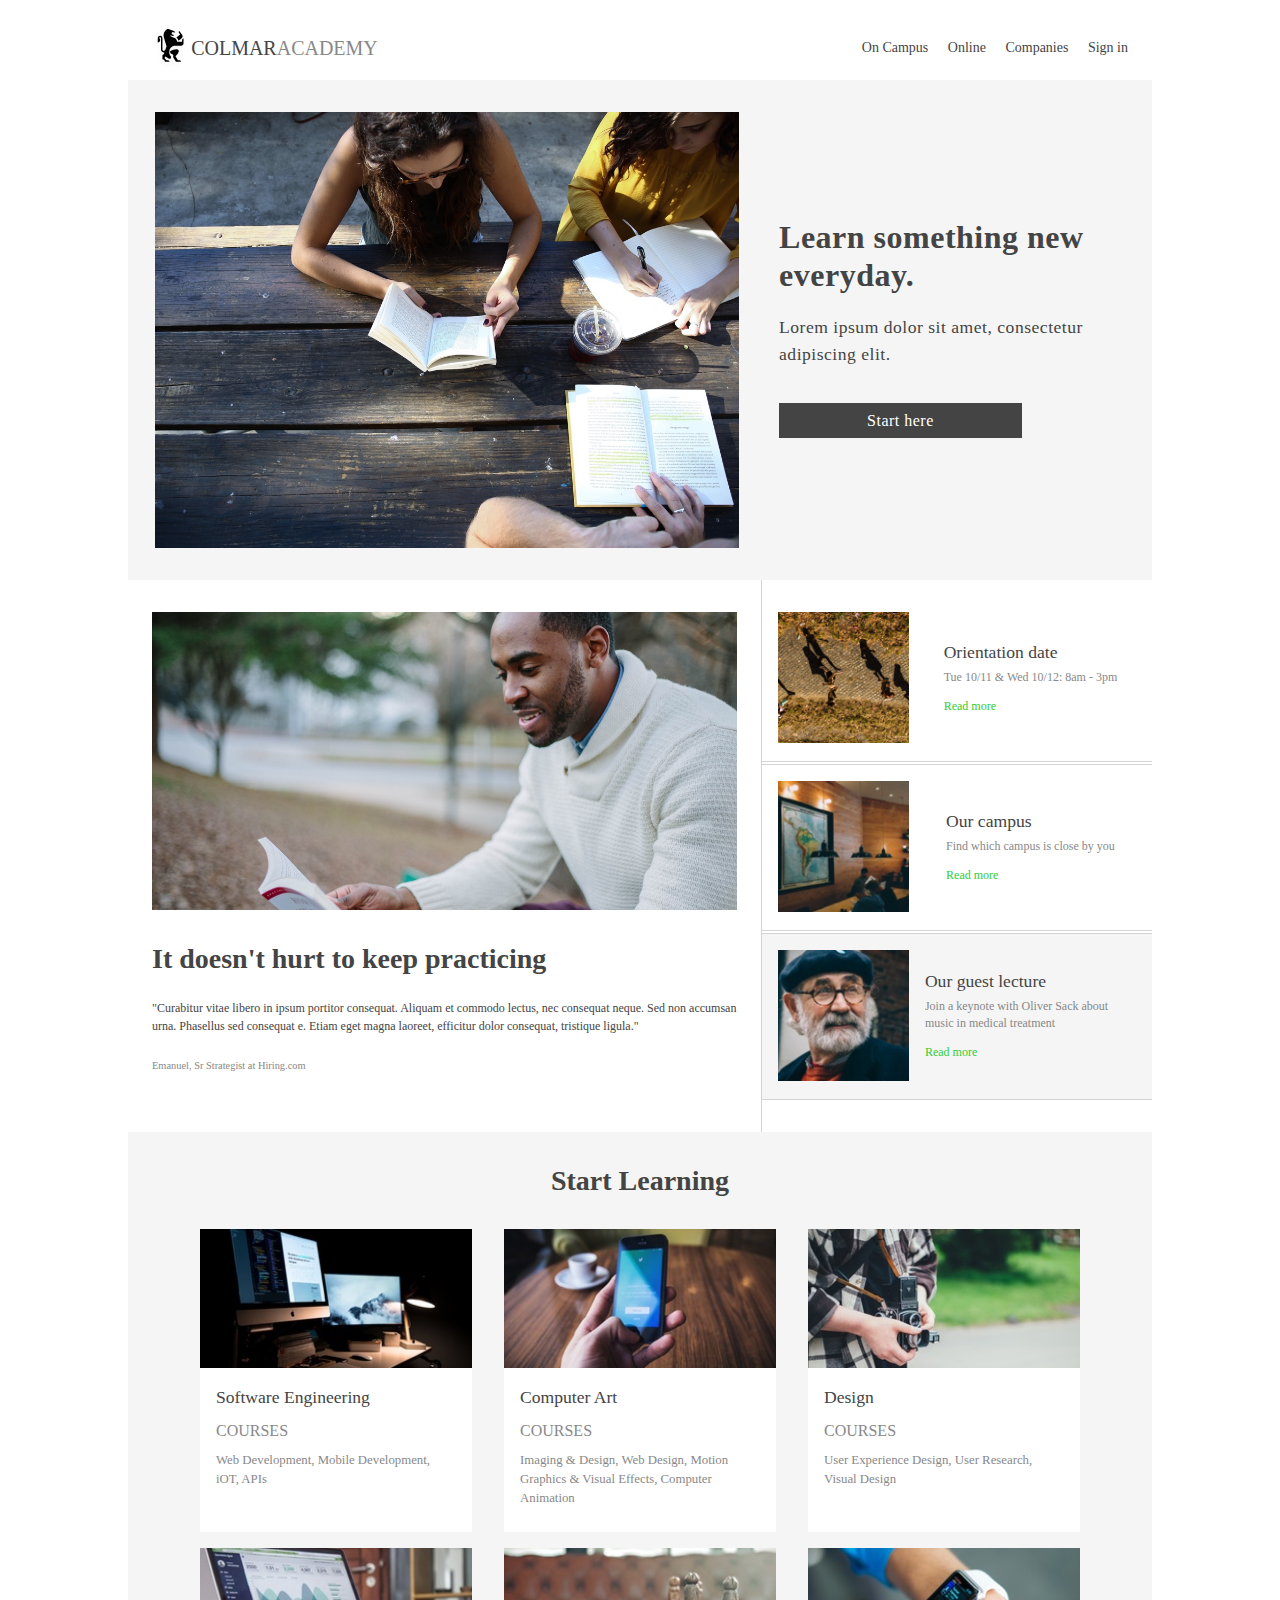
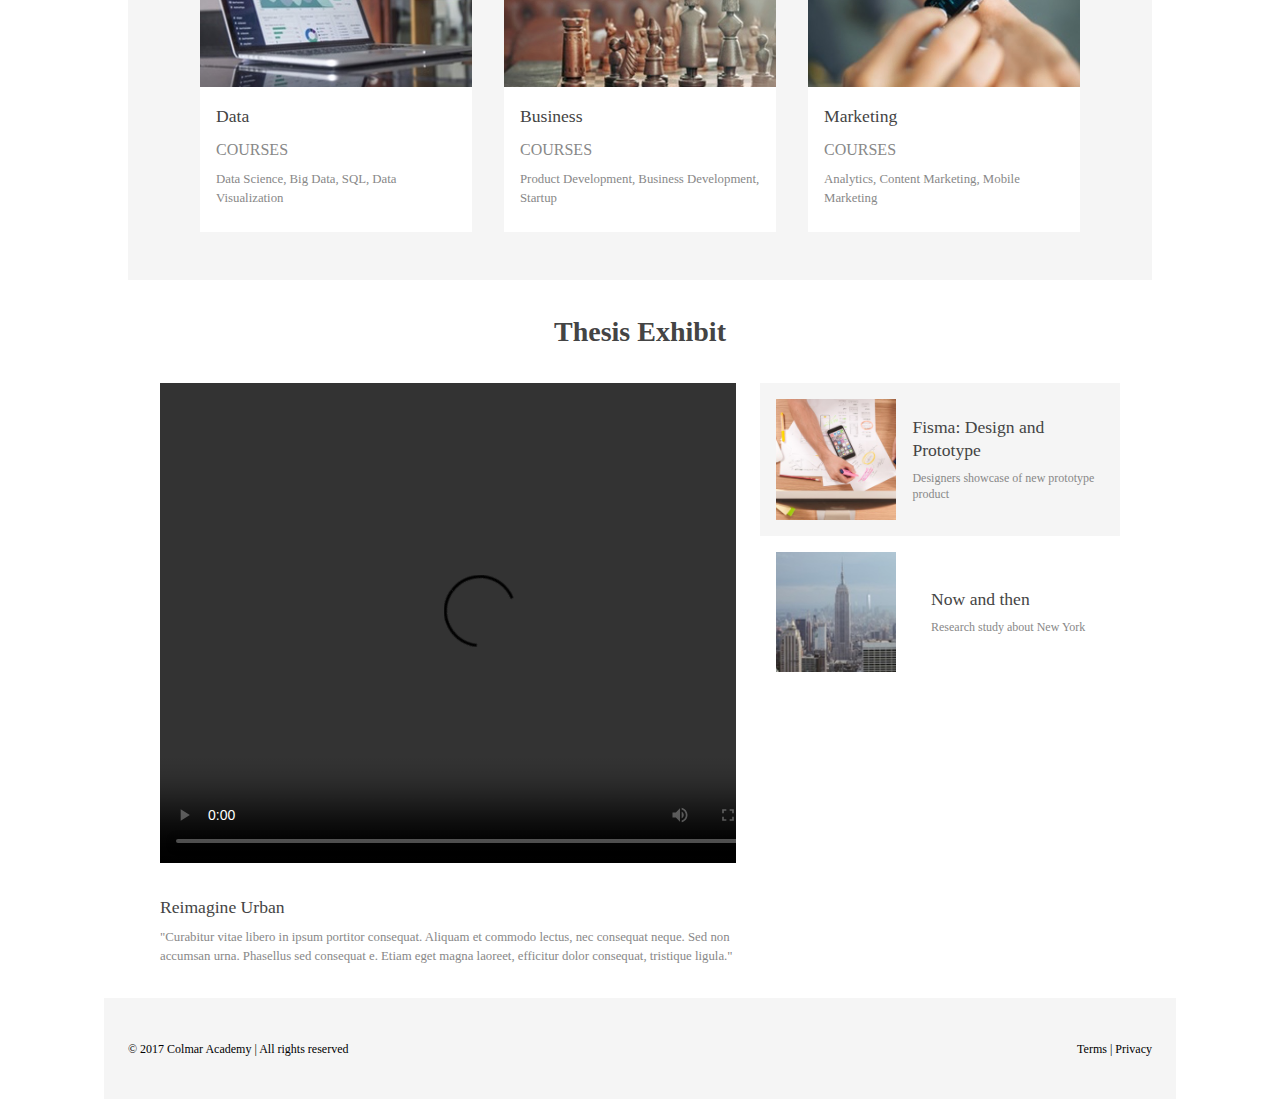
==== commit ff13f7b7: "finished the thesis section." ====
--- a/index.html
+++ b/index.html
@@ -10,7 +10,7 @@
 
 <body>
 
-    <!--Header Starts-->
+    <!--Header- Start-->
 
     <header>
         <div class="nav-container">
@@ -20,10 +20,18 @@
             </div>
             <div class="menu">
                 <ul>
-                    <li class="oncampus">On Campus</li>
-                    <li class="online">Online</li>
-                    <li class="companies">Companies</li>
-                    <li class="signin">Sign in</li>
+                    <a href="https://www.codecademy.com/" target="_blank">
+                        <li class="oncampus">On Campus</li>
+                    </a>
+                    <a href="https://www.codecademy.com/" target="_blank">
+                        <li class="online">Online</li>
+                    </a>
+                    <a href="https://www.codecademy.com/" target="_blank">
+                        <li class="companies">Companies</li>
+                    </a>
+                    <a href="https://www.codecademy.com/" target="_blank">
+                        <li class="signin">Sign in</li>
+                    </a>
                 </ul>
             </div>
             <!-- <div class="mobile-menu">Menu</div>-->
@@ -37,8 +45,8 @@
             </div>
         </div>
     </header>
-
-    <!--Practicing Section - Starts here-->
+    <!--Header- End-->
+    <!--Practicing Section - Start-->
     <div class="practice-container">
         <div class="section-container">
             <div class="img-section">
@@ -85,77 +93,138 @@
         </div>
     </div>
 
-    <!--Practice Section End-->
+    <!--Practice Section - End-->
     <!--Start Learning Section - Start-->
 
     <div class="learning-container">
         <div class="learning-title">
-            <h2>Start learning</h2>
-        </div>
-
-        <div class="container">
-            <div class="items-container">
-                <div class="software items">
-                    <img src="resources/images/course-software.jpg" />
-                    <div class="items-content">
-                        <h3 class="title">Software Engineering</h3>
-                        <span class="category">Courses</span>
-                        <p>Web Developement, Mobile, Development, iOT, APIs</p>
-                    </div>
-                </div>
-
-                <div class="software items">
-                    <img src="resources/images/course-computer-art.jpg" />
-                    <div class="items-content">
-                        <h3 class="title">Comptuer Art</h3>
-                        <span class="category">Courses</span>
-                        <p>Imaging &amp; Desing, Web Design, Motion Graphics &amp; Visual Effects, Computer Animation</p>
-                    </div>
-                </div>
-                <div class="software items">
-                    <img src="resources/images/course-design.jpg" />
-                    <div class="items-content">
-                        <h3 class="title">Design</h3>
-                        <span class="category">Courses</span>
+            <h2>Start Learning</h2>
+        </div>
+
+        <div id="courses-section">
+
+            <div class="courses-row">
+                <a href="#" class="course">
+                    <div class="media-container">
+                        <img src="resources/images/course-software.jpg">
+                    </div>
+                    <div class="text-content">
+                        <h3>Software Engineering</h3>
+                        <h4>COURSES</h4>
+                        <p>Web Development, Mobile Development, iOT, APIs</p>
+                    </div>
+                </a>
+                <a href="#" class="course">
+                    <div class="media-container">
+                        <img src="resources/images/course-computer-art.jpg">
+                    </div>
+                    <div class="text-content">
+                        <h3>Computer Art</h3>
+                        <h4>COURSES</h4>
+                        <p>Imaging &amp; Design, Web Design, Motion Graphics &amp; Visual Effects, Computer Animation</p>
+                    </div>
+                </a>
+                <a href="#" class="course">
+                    <div class="media-container">
+                        <img src="resources/images/course-design.jpg">
+                    </div>
+                    <div class="text-content">
+                        <h3>Design</h3>
+                        <h4>COURSES</h4>
                         <p>User Experience Design, User Research, Visual Design</p>
                     </div>
-                </div>
-                <div class="software items">
-                    <img src="resources/images/course-data.jpg" />
-                    <div class="items-content">
-                        <h3 class="title">Data</h3>
-                        <span class="category">Courses</span>
+                </a>
+            </div>
+
+            <div class="courses-row">
+                <a href="#" class="course">
+                    <div class="media-container">
+                        <img src="resources/images/course-data.jpg">
+                    </div>
+                    <div class="text-content">
+                        <h3>Data</h3>
+                        <h4>COURSES</h4>
                         <p>Data Science, Big Data, SQL, Data Visualization</p>
                     </div>
-                </div>
-                <div class="software items">
-                    <img src="resources/images/course-business.jpg" />
-                    <div class="items-content">
-                        <h3 class="title">Business</h3>
-                        <span class="category">Courses</span>
+                </a>
+                <a href="#" class="course">
+                    <div class="media-container">
+                        <img src="resources/images/course-business.jpg">
+                    </div>
+                    <div class="text-content">
+                        <h3>Business</h3>
+                        <h4>COURSES</h4>
                         <p>Product Development, Business Development, Startup</p>
                     </div>
-                </div>
-                <div class="software items">
-                    <img src="resources/images/course-marketing.jpg" />
-                    <div class="items-content">
-                        <h3 class="title">Marketing</h3>
-                        <span class="category">Courses</span>
+                </a>
+                <a href="#" class="course">
+                    <div class="media-container">
+                        <img src="resources/images/course-marketing.jpg">
+                    </div>
+                    <div class="text-content">
+                        <h3>Marketing</h3>
+                        <h4>COURSES</h4>
                         <p>Analytics, Content Marketing, Mobile Marketing</p>
                     </div>
-                </div>
+                </a>
             </div>
         </div>
     </div>
     <!--Start Learning Section - End-->
-
+    <!--Thesis Section - Start-->
+    <div class="thesis-container">
+        <div class="thesis-title">
+            <h2>Thesis Exhibit</h2>
+        </div>
+        <div id="thesis-section">
+            <!--Thesis Section - Video - Start-->
+            <div class="video-section">
+                <div class="video-container">
+                    <video width="640" height="480" controls>
+                        <source src="resources/videos/thesis.mp4" type="video/mp4">
+                        Your browswer does not support HTML5 video.
+                    </video>
+                </div>
+                <div class="video-content">
+                    <h3>Reimagine Urban</h3>
+                    <p>"Curabitur vitae libero in ipsum portitor consequat. Aliquam et commodo lectus, nec consequat neque. Sed non accumsan urna. Phasellus sed consequat e. Etiam eget magna laoreet, efficitur dolor consequat, tristique ligula."</p>
+                </div>
+            </div>
+            <!--Thesis Section - Video - End-->
+
+            <!--Thesis Section - Images - Start-->
+
+            <div class="thesis-image">
+                <div class="images row1">
+                    <img src="resources/images/thesis-fisma.jpg" alt="fisma" />
+                    <div class="image-content">
+                        <h3>Fisma: Design and Prototype</h3>
+                        <p>Designers showcase of new prototype product</p>
+                    </div>
+                </div>
+                <div class="images row2">
+                    <img src="resources/images/thesis-now-and-then.jpg" alt="fisma" />
+                    <div class="image-content">
+                        <h3>Now and then</h3>
+                        <p>Research study about New York</p>
+                    </div>
+                </div>
+            </div>
+
+
+            <!--Thesis Section - Images - End-->
+        </div>
+    </div>
+
+    <!--Thesis Section - End-->
 
     <!--Footer-->
 
-    <footer>
-        <div class="copyright">&copy;2017 Colmar Academy | All rights reserved</div>
+    <div id="footer">
+        <div class="copyright">&copy; 2017 Colmar Academy | All rights reserved</div>
         <div class="terms">Terms | Privacy</div>
-    </footer>
+    </div>
+
 
 
 </body>
--- a/resources/css/style.css
+++ b/resources/css/style.css
@@ -1,441 +1,590 @@
-        html,
-        body {
-            font-size: 16px;
-            line-height: 1.4;
-            font-family: Gotham;
-            /*background-color: lightgray;*/
-            /*box-sizing: border-box;*/
-        }
-        /*Header - Start*/
-        
-        header {
-            /*border: 2px dashed limegreen;*/
-            /*background-position: center;
+html,
+body {
+    font-size: 16px;
+    line-height: 1.4;
+    font-family: Gotham;
+    /*background-color: lightgray;*/
+    /*box-sizing: border-box;*/
+}
+
+
+/*Header - Start*/
+
+header {
+    /*border: 2px dashed limegreen;*/
+    /*background-position: center;
         background-repeat: no-repeat;
         background-size: cover;
         display: block;
         height: 35.25rem;
         width: 100%;*/
-        }
-        
-        .nav-container {
-            /*border: 1px dashed yellow;*/
-            align-items: center;
-            background-color: #fff;
-            color: dimgray;
-            display: flex;
-            height: 64px;
-            margin: 1rem auto 0;
-            justify-content: space-between;
-            width: 1024px;
-        }
-        
-        .logo {
-            border: 1px dashed yellow;
-            align-items: center;
-            display: flex;
-        }
-        
-        .logo img {
-            height: 2.75rem;
-            margin: 0 2px 0 24px;
-        }
-        
-        .logo p,
-        span {
-            color: #888;
-            font-weight: 200;
-            font-size: 1.25rem;
-            text-transform: uppercase;
-        }
-        
-        .logo span {
-            color: #444;
-            font-weight: 500
-        }
-        
-        .menu {
-            /*border: 1px dashed yellow;*/
-            font-size: 14px;
-        }
-        
-        .menu ul {
-            /*border: 1px dashed yellow;*/
-            margin-right: 24px;
-        }
-        
-        .menu ul li {
-            color: #444;
-            display: inline-block;
-            margin-left: 1rem;
-        }
-        
-        .menu .products {
-            margin: 0 2rem 0;
-        }
-        /*Main banner*/
-        
-        .banner-container {
-            /*border: 2px dashed limegreen;*/
-            background-color: whitesmoke;
-            display: flex;
-            height: 500px;
-            justify-content: center;
-            /*align-items: center;*/
-            margin: 0 auto;
-            /*max-width: 960px;*/
-            width: 1024px;
-        }
-        
-        .banner-image {
-            /*border: 1px solid green;*/
-            background-image: url("../images/banner.jpg");
-            background-size: cover;
-            background-repeat: no-repeat;
-            background-position: center;
-            /*height: auto;*/
-            margin: 32px 0 32px 24px;
-            width: 57%;
-        }
-        
-        .main-banner {
-            /*border: 1px solid red;*/
-            /*background-color: white;*/
-            align-items: flex-start;
-            display: flex;
-            flex-direction: column;
-            justify-content: center;
-            letter-spacing: .5px;
-            width: 40%;
-        }
-        
-        .main-banner h1 {
-            /*border: 1px solid blue;*/
-            /*display: inline-block;*/
-            /*display: block;*/
-            color: #444;
-            font-size: 2rem;
-            font-weight: bold;
-            line-height: 1.2;
-            margin: 1.25rem 2.5rem;
-            /*position: relative;*/
-            right: 12rem;
-        }
-        
-        .main-banner p {
-            /*border: 1px solid blue;*/
-            /*display: inline-block;*/
-            /*display: block;*/
-            color: #444;
-            font-size: 1.1rem;
-            font-weight: 500;
-            line-height: 1.5;
-            margin-bottom: .75rem;
-            padding: 0 2.5rem;
-            /*position: relative;*/
-            right: 12rem;
-        }
-        
-        .main-banner .start-btn {
-            background-color: #444;
-            color: #fff;
-            font-family: Gotham;
-            font-size: 1rem;
-            font-weight: 300;
-            line-height: 1.2;
-            margin: 1.5rem 2.5rem;
-            padding: .5rem 5.5rem;
-        }
-        /*Header end*/
-        /*Practicing Section*/
-        
-        .practice-container {
-            /*border: 2px dashed limegreen;*/
-            background-color: #fff;
-            display: flex;
-            justify-content: center;
-            /*align-items: center;*/
-            margin: 0 auto;
-            max-width: 1024px;
-        }
-        
-        .section-container {
-            /*border: 2px dashed limegreen;*/
-            background-color: #fff;
-            display: flex;
-            /*height: 550px;*/
-            /*max-width: 960px;*/
-            width: 1024px;
-        }
-        
-        .img-section {
-            border-right: 1px solid lightgray;
-            display: flex;
-            flex-direction: column;
-            height: auto;
-            padding: 0 24px 0 24px;
-            width: 60%;
-        }
-        
-        .img-section .practice-image {
-            /*border: 1px solid green;*/
-            background-image: url("../images/information-main.jpg");
-            background-size: cover;
-            background-repeat: no-repeat;
-            background-position: center;
-            height: 54%;
-            margin: 32px 0;
-        }
-        
-        .img-section h2 {
-            /*border: 1px solid blue;*/
-            display: inline-block;
-            /*display: block;*/
-            color: #444;
-            font-size: 1.75rem;
-            font-weight: bold;
-            line-height: 1.2;
-            margin-bottom: 1.5rem;
-        }
-        
-        .img-section .copy {
-            /*border: 1px solid blue;*/
-            /*display: inline-block;*/
-            /*display: block;*/
-            color: #444;
-            font-size: .75rem;
-            font-weight: 300;
-            line-height: 1.5;
-            margin: 0 0 1.5rem 0;
-        }
-        
-        .img-section .caption {
-            /*border: 1px solid blue;*/
-            /*display: inline-block;*/
-            /*display: block;*/
-            color: #888;
-            font-size: .65rem;
-            font-weight: 300;
-        }
-        /*Practicing Section - Rows*/
-        
-        .rows {
-            /*border: 3px solid red;*/
-            /*background-color: white;*/
-            /*align-items: flex-start;*/
-            display: flex;
-            flex-direction: column;
-            padding: 32px 0 32px 0;
-            width: 40%;
-        }
-        
-        .rows h3 {
-            color: #444;
-            font-size: 1.1rem;
-            font-weight: 500;
-            line-height: 1.5;
-            margin-bottom: .25rem;
-        }
-        
-        .rows p {
-            color: #888;
-            font-size: .75rem;
-            font-weight: 300;
-            margin-bottom: .5rem;
-        }
-        
-        .rows a {
-            color: limegreen;
-            font-size: .75rem;
-            font-weight: 300;
-            text-decoration: none;
-        }
-        
-        .rows a:hover {
-            color: lime;
-            font-size: .75rem;
-            font-weight: 500;
-            text-decoration: underline;
-        }
-        
-        .rows .row-one {
-            border-top: 0;
-            border-bottom: 1px solid lightgray;
-            margin-bottom: .125rem;
-            padding: 0 0 16px 16px;
-        }
-        
-        .rows .one {
-            align-items: center;
-            display: flex;
-            justify-content: center;
-            margin-bottom: .125rem;
-        }
-        
-        .rows .one img {
-            /*float: left;*/
-            height: auto;
-            width: 35%;
-        }
-        
-        .rows .one-content {
-            margin: 0 auto;
-            padding: 0 16px 0 16px;
-        }
-        
-        .rows .row-two {
-            border-top: 1px solid lightgray;
-            border-bottom: 1px solid lightgray;
-            margin-bottom: .125rem;
-            padding: 16px 0 16px 16px;
-        }
-        
-        .rows .two {
-            align-items: center;
-            display: flex;
-            justify-content: center;
-            margin-bottom: .125rem;
-        }
-        
-        .rows .two img {
-            /*float: left;*/
-            height: auto;
-            width: 35%;
-        }
-        
-        .rows .two-content {
-            margin: 0 auto;
-            padding: 0 16px 0 16px;
-        }
-        
-        .rows .row-three {
-            background-color: whitesmoke;
-            border-top: 1px solid lightgray;
-            border-bottom: 1px solid lightgray;
-            /*margin-bottom: .125rem;*/
-            padding: 16px 0 16px 16px;
-        }
-        
-        .rows .three {
-            align-items: center;
-            display: flex;
-            justify-content: center;
-            margin-bottom: .125rem;
-        }
-        
-        .rows .three img {
-            /*float: left;*/
-            height: auto;
-            width: 35%;
-        }
-        
-        .rows .three-content {
-            margin: 0 auto;
-            padding: 0 16px 0 16px;
-        }
-        /*Practicing Section End*/
-        /*-Start Learning Section - Start*/
-        
-        .learning-container {
-            align-items: center;
-            background-color: whitesmoke;
-            flex-direction: column;
-            font-family: Gotham;
-            display: flex;
-            justify-content: center;
-            margin: 0 auto;
-            width: 1024px;
-        }
-        
-        .learning-container h2 {
-            color: #444;
-            display: block;
-            font-size: 1.75rem;
-            font-weight: bold;
-            line-height: 1.2;
-            margin: 32px auto;
-        }
-        /*.container {
-            background-color: whitesmoke;
-        }*/
-        
-        .items-container {
-            /*border: 2px dashed blue;*/
-            align-items: flex-start;
-            display: flex;
-            flex-direction: row;
-            flex-wrap: wrap;
-            justify-content: space-between;
-            margin: 0 auto;
-            width: 80%;
-        }
-        
-        .items-container .items {
-            background-color: #fff;
-            display: flex;
-            flex-direction: column;
-            align-items: center;
-            justify-content: flex-start;
-            /*border: 3px dashed red;*/
-            margin-bottom: 32px;
-            width: 250px;
-        }
-        
-        .items-container img {
-            height: auto;
-            margin-bottom: 0;
-            width: 250px;
-        }
-        
-        .items-container .items-content {
-            padding-left: 16px;
-            padding-top: 16px;
-            padding-right: 16px;
-        }
-        
-        .items-container h3 {
-            display: block;
-            color: #444;
-            font-size: 1.1rem;
-            font-weight: 500;
-            margin-bottom: 8px;
-            text-transform: none;
-        }
-        
-        .items-container .category {
-            display: block;
-            color: #888;
-            font-size: 1rem;
-            font-weight: 200;
-            line-height: 1.5;
-            margin-bottom: 8px;
-            text-transform: uppercase;
-        }
-        
-        .items-container p {
-            display: block;
-            color: #888;
-            font-size: .75rem;
-            font-weight: 300;
-            line-height: 1.4;
-            margin-bottom: 24px;
-        }
-        /*.items-container img {
-    
-}*/
-        /*-Start Learning Section - End*/
-        /*Footer*/
-        
-        footer {
-            align-items: center;
-            background-color: #fff;
-            display: flex;
-            justify-content: space-between;
-            font-size: .75rem;
-            height: 100px;
-            margin: 0 auto;
-            padding-left: 24px;
-            width: 1024px;
-            text-transform: normal;
-        }
-        /*Footer End*/
+}
+
+.nav-container {
+    /*border: 1px dashed yellow;*/
+    align-items: center;
+    background-color: #fff;
+    color: dimgray;
+    display: flex;
+    height: 64px;
+    margin: 1rem auto 0;
+    justify-content: space-between;
+    width: 1024px;
+}
+
+.logo {
+    align-items: center;
+    display: flex;
+}
+
+.logo img {
+    height: 2.75rem;
+    margin: 0 2px 0 24px;
+}
+
+.logo p,
+span {
+    color: #888;
+    font-weight: 200;
+    font-size: 1.25rem;
+    text-transform: uppercase;
+}
+
+.logo span {
+    color: #444;
+    font-weight: 500
+}
+
+.menu {
+    /*border: 1px dashed yellow;*/
+    font-size: 14px;
+}
+
+.menu ul {
+    /*border: 1px dashed yellow;*/
+    margin-right: 24px;
+}
+
+.menu ul li {
+    color: #444;
+    display: inline-block;
+    margin-left: 1rem;
+}
+
+.menu ul li:hover {
+    /*border-bottom: 1px dashed red;*/
+    font-weight: 500;
+    text-decoration: underline;
+}
+
+.menu .products {
+    margin: 0 2rem 0;
+}
+
+
+/*Main banner*/
+
+.banner-container {
+    /*border: 2px dashed limegreen;*/
+    background-color: whitesmoke;
+    display: flex;
+    height: 500px;
+    justify-content: center;
+    /*align-items: center;*/
+    margin: 0 auto;
+    /*max-width: 960px;*/
+    width: 1024px;
+}
+
+.banner-image {
+    /*border: 1px solid green;*/
+    background-image: url("../images/banner.jpg");
+    background-size: cover;
+    background-repeat: no-repeat;
+    background-position: center;
+    /*height: auto;*/
+    margin: 32px 0 32px 24px;
+    width: 57%;
+}
+
+.main-banner {
+    /*border: 1px solid red;*/
+    /*background-color: white;*/
+    align-items: flex-start;
+    display: flex;
+    flex-direction: column;
+    justify-content: center;
+    letter-spacing: .5px;
+    width: 40%;
+}
+
+.main-banner h1 {
+    /*border: 1px solid blue;*/
+    /*display: inline-block;*/
+    /*display: block;*/
+    color: #444;
+    font-size: 2rem;
+    font-weight: bold;
+    line-height: 1.2;
+    margin: 1.25rem 2.5rem;
+    /*position: relative;*/
+    right: 12rem;
+}
+
+.main-banner p {
+    /*border: 1px solid blue;*/
+    /*display: inline-block;*/
+    /*display: block;*/
+    color: #444;
+    font-size: 1.1rem;
+    font-weight: 500;
+    line-height: 1.5;
+    margin-bottom: .75rem;
+    padding: 0 2.5rem;
+    /*position: relative;*/
+    right: 12rem;
+}
+
+.main-banner .start-btn {
+    background-color: #444;
+    color: #fff;
+    font-family: Gotham;
+    font-size: 1rem;
+    font-weight: 300;
+    line-height: 1.2;
+    margin: 1.5rem 2.5rem;
+    padding: .5rem 5.5rem;
+}
+
+.main-banner .start-btn:hover {
+    background-color: gold;
+    color: #444;
+    font-weight: 500;
+}
+
+
+/*Header - End*/
+
+
+/*Practicing Section - Start*/
+
+.practice-container {
+    /*border: 2px dashed limegreen;*/
+    background-color: #fff;
+    display: flex;
+    justify-content: center;
+    /*align-items: center;*/
+    margin: 0 auto;
+    max-width: 1024px;
+}
+
+.section-container {
+    /*border: 2px dashed limegreen;*/
+    background-color: #fff;
+    display: flex;
+    /*height: 550px;*/
+    /*max-width: 960px;*/
+    width: 1024px;
+}
+
+.img-section {
+    border-right: 1px solid lightgray;
+    display: flex;
+    flex-direction: column;
+    height: auto;
+    padding: 0 24px 0 24px;
+    width: 60%;
+}
+
+.img-section .practice-image {
+    /*border: 1px solid green;*/
+    background-image: url("../images/information-main.jpg");
+    background-size: cover;
+    background-repeat: no-repeat;
+    background-position: center;
+    height: 54%;
+    margin: 32px 0;
+}
+
+.img-section h2 {
+    /*border: 1px solid blue;*/
+    display: inline-block;
+    /*display: block;*/
+    color: #444;
+    font-size: 1.75rem;
+    font-weight: bold;
+    line-height: 1.2;
+    margin-bottom: 1.5rem;
+}
+
+.img-section .copy {
+    /*border: 1px solid blue;*/
+    /*display: inline-block;*/
+    /*display: block;*/
+    color: #444;
+    font-size: .75rem;
+    font-weight: 300;
+    line-height: 1.5;
+    margin: 0 0 1.5rem 0;
+}
+
+.img-section .caption {
+    /*border: 1px solid blue;*/
+    /*display: inline-block;*/
+    /*display: block;*/
+    color: #888;
+    font-size: .65rem;
+    font-weight: 300;
+}
+
+
+/*Practicing Section - Rows*/
+
+.rows {
+    /*border: 3px solid red;*/
+    /*background-color: white;*/
+    /*align-items: flex-start;*/
+    display: flex;
+    flex-direction: column;
+    padding: 32px 0 32px 0;
+    width: 40%;
+}
+
+.rows h3 {
+    color: #444;
+    font-size: 1.1rem;
+    font-weight: 500;
+    line-height: 1.5;
+    margin-bottom: .25rem;
+}
+
+.rows p {
+    color: #888;
+    font-size: .75rem;
+    font-weight: 300;
+    margin-bottom: .5rem;
+}
+
+.rows a {
+    color: limegreen;
+    font-size: .75rem;
+    font-weight: 300;
+    text-decoration: none;
+}
+
+.rows a:hover {
+    color: lime;
+    font-size: .75rem;
+    font-weight: 500;
+    text-decoration: underline;
+}
+
+.rows .row-one {
+    border-top: 0;
+    border-bottom: 1px solid lightgray;
+    margin-bottom: .125rem;
+    padding: 0 0 16px 16px;
+}
+
+.rows .one {
+    align-items: center;
+    display: flex;
+    justify-content: center;
+    margin-bottom: .125rem;
+}
+
+.rows .one img {
+    /*float: left;*/
+    height: auto;
+    width: 35%;
+}
+
+.rows .one-content {
+    margin: 0 auto;
+    padding: 0 16px 0 16px;
+}
+
+.rows .row-two {
+    border-top: 1px solid lightgray;
+    border-bottom: 1px solid lightgray;
+    margin-bottom: .125rem;
+    padding: 16px 0 16px 16px;
+}
+
+.rows .two {
+    align-items: center;
+    display: flex;
+    justify-content: center;
+    margin-bottom: .125rem;
+}
+
+.rows .two img {
+    /*float: left;*/
+    height: auto;
+    width: 35%;
+}
+
+.rows .two-content {
+    margin: 0 auto;
+    padding: 0 16px 0 16px;
+}
+
+.rows .row-three {
+    background-color: whitesmoke;
+    border-top: 1px solid lightgray;
+    border-bottom: 1px solid lightgray;
+    /*margin-bottom: .125rem;*/
+    padding: 16px 0 16px 16px;
+}
+
+.rows .three {
+    align-items: center;
+    display: flex;
+    justify-content: center;
+    margin-bottom: .125rem;
+}
+
+.rows .three img {
+    /*float: left;*/
+    height: auto;
+    width: 35%;
+}
+
+.rows .three-content {
+    margin: 0 auto;
+    padding: 0 16px 0 16px;
+}
+
+
+/*Practicing Section - End*/
+
+
+/*Start Learning Section - Start*/
+
+.learning-container {
+    align-items: center;
+    background-color: whitesmoke;
+    flex-direction: column;
+    font-family: Gotham;
+    display: flex;
+    justify-content: center;
+    /*height: auto;*/
+    margin: 0 auto;
+    width: 1024px;
+}
+
+.learning-container h2 {
+    color: #444;
+    display: block;
+    font-size: 1.75rem;
+    font-weight: bold;
+    line-height: 1.2;
+    margin: 32px auto;
+    padding: 0;
+}
+
+.flex-content {
+    /*border: 5px dashed green;*/
+    display: flex;
+    padding: 0 1.5rem;
+}
+
+#courses-section {
+    /*border: 3px dashed blue;*/
+    background-color: whitesmoke;
+    margin-bottom: 2rem;
+    padding: 0 3.5rem;
+}
+
+.courses-row {
+    display: flex;
+}
+
+.course {
+    flex-basis: 33%;
+    margin: 0 1rem 1rem 1rem;
+    background-color: #fff;
+}
+
+.media-container {
+    overflow: hidden;
+}
+
+a {
+    text-decoration: none;
+    color: inherit;
+}
+
+.media-container img,
+.media-container video {
+    display: block;
+    width: 100%;
+}
+
+.course .text-content {
+    /*background-color: #fff;*/
+    padding: 1rem 1rem 1.5rem 1rem;
+}
+
+.course .text-content h3 {
+    color: #444;
+    font-size: 1.1rem;
+    font-weight: 500;
+    line-height: 1.5;
+    margin-bottom: .5rem;
+}
+
+.course .text-content h4 {
+    color: #888;
+    font-size: 1rem;
+    font-weight: 200;
+    line-height: 1.5;
+    margin-bottom: .5rem;
+}
+
+.course .text-content p {
+    color: #888;
+    font-size: .8rem;
+    font-weight: 200;
+    line-height: 1.5;
+}
+
+
+/*-Start Learning Section - End*/
+
+
+/*Thesis Section - Start*/
+
+
+/*Thesis Section - Video - Start*/
+
+.thesis-container {
+    /*background-color: yellow;
+    border: 1px solid red;*/
+    margin: 0 auto;
+    width: 1024px;
+}
+
+.thesis-container h2 {
+    color: #444;
+    display: block;
+    font-size: 1.75rem;
+    font-weight: bold;
+    margin: 32px auto;
+    padding: 0;
+    text-align: center;
+    width: 1024;
+}
+
+#thesis-section {
+    /*border: 3px dashed blue;*/
+    background-color: #fff;
+    display: flex;
+    height: auto;
+    padding: 0 2rem;
+    margin: 0 auto;
+}
+
+.video-section {
+    /*border: 2px dashed green;*/
+    background-color: #fff;
+    width: 60%;
+}
+
+.video-section .video-container {
+    /*border: 1px solid red;*/
+    /*height: 480px;*/
+    overflow: hidden;
+    /*object-fit: cover;*/
+}
+
+.video-section .video-content h3 {
+    color: #444;
+    font-size: 1.1rem;
+    font-weight: 500;
+    line-height: 1.5;
+    margin: 1.5rem 0 .5rem 0;
+}
+
+.video-section .video-content p {
+    color: #888;
+    font-size: .8rem;
+    font-weight: 200;
+    line-height: 1.5;
+    margin-bottom: 2rem;
+}
+
+
+/*Thesis Section - Video - End*/
+
+
+/*Thesis Section - Images - Start*/
+
+.thesis-image {
+    height: auto;
+    margin: 0 0 1rem 1.5rem;
+    width: 40%;
+}
+
+.images {
+    align-items: center;
+    display: flex;
+    flex-direction: row;
+    justify-content: center;
+    padding: 16px 0 16px 16px;
+}
+
+.thesis-image .row1 {
+    background-color: whitesmoke;
+}
+
+.images img {
+    /*float: left;*/
+    height: auto;
+    width: 35%;
+}
+
+.images .image-content {
+    margin: 0 auto;
+    padding: 0 16px 0 16px;
+}
+
+.images .image-content h3 {
+    color: #444;
+    font-size: 1.1rem;
+    font-weight: 500;
+    line-height: 1.3;
+    margin-bottom: .5rem;
+}
+
+.images .image-content p {
+    color: #888;
+    font-size: .75rem;
+    font-weight: 300;
+}
+
+
+/*Thesis Section - Images - End*/
+
+
+/*Thesis Section - End*/
+
+
+/*Footer*/
+
+#footer {
+    align-items: center;
+    border-top: 1px solid whitesmoke;
+    background-color: whitesmoke;
+    display: flex;
+    justify-content: space-between;
+    font-size: .75rem;
+    height: 100px;
+    margin: 0 auto;
+    padding: 0 24px;
+    width: 1024px;
+    text-transform: normal;
+}
+
+
+/*Footer End*/
